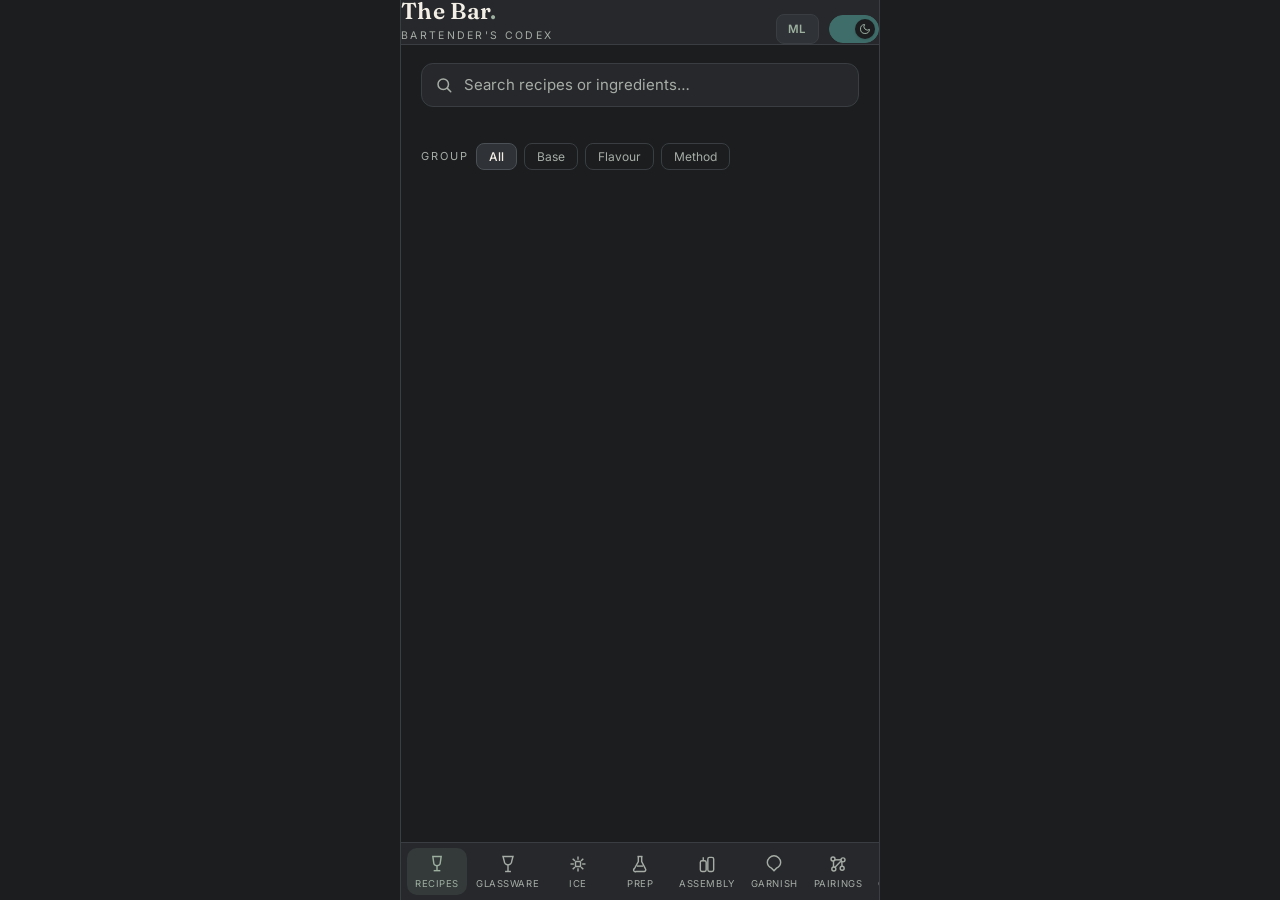
==== app.html @ 86bd9ca7 "landing: Zenith-X hub page + rename tool to app.html - Rename index.html -> app.html (tool now at /a" ====
<!DOCTYPE html>
<html lang="en" data-theme="dark">
<head>
<meta charset="UTF-8" />
<meta name="viewport" content="width=device-width, initial-scale=1.0, maximum-scale=1.0, viewport-fit=cover" />
<meta id="theme-color-meta" name="theme-color" content="#1B1D1F" />
<meta name="apple-mobile-web-app-capable" content="yes" />
<meta name="apple-mobile-web-app-status-bar-style" content="black-translucent" />
<meta name="apple-mobile-web-app-title" content="The Bar" />
<title>The Bar — Cocktail recipes &amp; service</title>
<link rel="preconnect" href="https://fonts.googleapis.com" />
<link rel="preconnect" href="https://fonts.gstatic.com" crossorigin />
<link href="https://fonts.googleapis.com/css2?family=Fraunces:opsz,wght@9..144,400;9..144,500;9..144,600&family=Inter:wght@400;500;600&display=swap" rel="stylesheet" />
<!-- Design tokens (colours, fonts, motion) — edit tokens.css to re-theme -->
<link rel="stylesheet" href="tokens.css" />
<style>
/* ── Reset ─────────────────────────────────────────────── */
*,*::before,*::after{box-sizing:border-box;margin:0;padding:0;-webkit-tap-highlight-color:transparent}
html,body{height:100%}
body{background:var(--bg);color:var(--text);font-family:var(--sans);font-size:16px;line-height:1.5;
  -webkit-font-smoothing:antialiased;display:flex;justify-content:center;transition:background .25s,color .25s}

/* ── App shell ─────────────────────────────────────────── */
.app{width:100%;max-width:480px;min-height:100dvh;background:var(--bg);display:flex;
  flex-direction:column;position:relative;overflow:hidden;
  border-left:1px solid var(--border);border-right:1px solid var(--border)}

/* ── Topbar ────────────────────────────────────────────── */
.topbar{flex:0 0 auto;padding:calc(env(safe-area-inset-top)+18px) 20px 13px;
  border-bottom:1px solid var(--border);background:var(--surface);
  display:flex;align-items:flex-end;justify-content:space-between}
.brand{font-family:var(--serif);font-weight:600;font-size:23px;letter-spacing:.3px;line-height:1}
.brand .dot{color:var(--accent)}
.brand-sub{font-size:10.5px;letter-spacing:.22em;text-transform:uppercase;color:var(--muted);margin-top:5px}
.topbar-right{display:flex;gap:10px;align-items:center}

/* Unit toggle pill */
.unit-toggle{font-family:var(--sans);font-size:11.5px;font-weight:600;letter-spacing:.06em;
  padding:0 11px;height:30px;border-radius:8px;border:1px solid var(--border);
  background:var(--surface-alt);color:var(--accent);cursor:pointer;transition:.2s var(--ease)}
.unit-toggle:active{transform:scale(.93)}

/* Moon/Sun theme flick toggle */
.theme-flick{width:50px;height:28px;border-radius:14px;border:1px solid var(--border);
  background:var(--surface-alt);cursor:pointer;position:relative;
  transition:background .28s var(--ease),border-color .28s;padding:0}
[data-theme="dark"] .theme-flick{background:var(--accent-m);border-color:var(--accent-m)}
.theme-flick .knob{position:absolute;top:3px;left:3px;width:20px;height:20px;border-radius:50%;
  background:var(--bg);display:flex;align-items:center;justify-content:center;
  transition:transform .28s var(--ease),background .28s;box-shadow:0 1px 3px rgba(0,0,0,.15)}
[data-theme="dark"] .theme-flick .knob{transform:translateX(22px)}
.theme-flick .knob svg{width:12px;height:12px;stroke:var(--accent);fill:none;stroke-width:2;flex:0 0 auto}

/* ── Main / views ──────────────────────────────────────── */
.main{flex:1;position:relative;overflow:hidden}
.view{position:absolute;inset:0;overflow-y:auto;-webkit-overflow-scrolling:touch;
  padding:18px 20px calc(76px + env(safe-area-inset-bottom));
  opacity:0;transform:translateY(8px);
  transition:opacity .3s var(--ease),transform .3s var(--ease);pointer-events:none}
.view.active{opacity:1;transform:none;pointer-events:auto}
#detail{transform:translateX(30px)}#detail.active{transform:none}

/* ── Search & chips ────────────────────────────────────── */
.search{position:relative;margin-bottom:12px}
.search input{width:100%;height:44px;border-radius:12px;border:1px solid var(--border);
  background:var(--surface);color:var(--text);font-family:var(--sans);font-size:15px;
  padding:0 16px 0 42px;outline:none;transition:.2s}
.search input::placeholder{color:var(--muted)}
.search input:focus{border-color:var(--accent)}
.search svg{position:absolute;left:14px;top:50%;transform:translateY(-50%);
  width:18px;height:18px;stroke:var(--muted);fill:none}
.chips{display:flex;gap:8px;overflow-x:auto;padding:0 0 4px;
  margin:0 -20px;padding-left:20px;padding-right:20px;scrollbar-width:none}
.chips::-webkit-scrollbar{display:none}
.chip{flex:0 0 auto;border:1px solid var(--border);background:transparent;color:var(--muted);
  font-family:var(--sans);font-size:13px;padding:6px 13px;border-radius:999px;
  cursor:pointer;transition:.2s var(--ease);white-space:nowrap}
.chip.on{background:var(--accent);border-color:var(--accent);color:var(--bg);font-weight:500}
.chip:active{transform:scale(.95)}

/* Flavour chips (secondary row) */
.fchips{display:flex;gap:7px;overflow-x:auto;padding:8px 0 12px;
  margin:0 -20px;padding-left:20px;padding-right:20px;scrollbar-width:none}
.fchips::-webkit-scrollbar{display:none}
.fchip{flex:0 0 auto;border:1px solid var(--border);background:transparent;color:var(--muted);
  font-family:var(--sans);font-size:12px;padding:5px 11px;border-radius:999px;
  cursor:pointer;transition:.2s var(--ease);white-space:nowrap;letter-spacing:.01em}
.fchip.on{background:var(--accent-soft);border-color:var(--accent-m);color:var(--accent);font-weight:500}

/* Group-by selector */
.view-opts{display:flex;align-items:center;gap:7px;margin-bottom:14px;flex-wrap:wrap}
.view-opts .lbl{font-size:11px;letter-spacing:.18em;text-transform:uppercase;color:var(--muted);flex:0 0 auto}
.grp-btn{border:1px solid var(--border);background:transparent;color:var(--muted);
  font-family:var(--sans);font-size:12px;padding:5px 12px;border-radius:8px;
  cursor:pointer;transition:.2s var(--ease);white-space:nowrap}
.grp-btn.on{background:var(--surface-alt);border-color:var(--border-s);color:var(--text);font-weight:500}

/* Group header */
.grp-head{font-size:10.5px;letter-spacing:.22em;text-transform:uppercase;color:var(--accent);
  margin:20px 0 10px;padding-top:4px}
.grp-head:first-child{margin-top:0}

/* ── Recipe cards ───────────────────────────────────────── */
.count{font-size:12px;color:var(--muted);margin:0 2px 12px}
.card{position:relative;display:block;width:100%;text-align:left;cursor:pointer;
  background:var(--surface);border:1px solid var(--border);border-radius:16px;
  padding:16px 18px 15px;margin-bottom:10px;color:var(--text);
  transition:.22s var(--ease);overflow:hidden}
.card:active{transform:scale(.986);background:var(--surface-alt)}
.card .ab{position:absolute;left:0;top:12px;bottom:12px;width:3px;
  border-radius:0 3px 3px 0;background:var(--accent)}
.card h3{font-family:var(--serif);font-weight:500;font-size:20px;line-height:1.15;padding-left:8px}
.card .meta{display:flex;align-items:center;gap:8px;margin-top:6px;padding-left:8px;color:var(--muted);font-size:12.5px}
.card .meta b{color:var(--accent);font-weight:500}
.card .ftags{display:flex;flex-wrap:wrap;gap:5px;margin-top:8px;padding-left:8px}
.card .ftag{font-size:11px;padding:2px 8px;border-radius:5px;
  background:var(--accent-soft);color:var(--accent);letter-spacing:.02em}
.sep{width:3px;height:3px;border-radius:50%;background:var(--border-s);flex:0 0 auto}
.empty{text-align:center;color:var(--muted);padding:60px 20px;font-size:14px}

/* ── Detail view ───────────────────────────────────────── */
.back{display:inline-flex;align-items:center;gap:7px;background:none;border:none;
  color:var(--muted);font-family:var(--sans);font-size:14px;cursor:pointer;padding:4px 0;margin-bottom:14px}
.back svg{width:16px;height:16px;stroke:var(--accent);fill:none;stroke-width:2}
.d-head{display:flex;gap:14px;align-items:flex-start;justify-content:space-between}
.d-title{font-family:var(--serif);font-weight:600;font-size:30px;line-height:1.05}
.d-actions{display:flex;gap:6px;align-items:flex-start;padding-top:4px}
.fav-btn{background:none;border:none;cursor:pointer;color:var(--muted);
  padding:3px;transition:.2s;border-radius:6px}
.fav-btn.on{color:var(--warning)}
.fav-btn svg{width:22px;height:22px;fill:none;stroke:currentColor;stroke-width:1.8;display:block}
.fav-btn.on svg{fill:currentColor}
.d-glassart{flex:0 0 auto;color:var(--accent)}
.d-glassart svg{width:48px;height:70px;display:block}
.d-profile{color:var(--muted);font-size:14px;line-height:1.55;margin-top:12px;
  font-style:italic;font-family:var(--serif)}
.tags{display:flex;flex-wrap:wrap;gap:7px;margin-top:14px}
.tag{font-size:11.5px;color:var(--text);background:var(--surface-alt);
  border:1px solid var(--border);padding:5px 11px;border-radius:8px}
.tag b{color:var(--accent);font-weight:500}
.d-flavours{display:flex;flex-wrap:wrap;gap:6px;margin-top:10px}
.d-ftag{font-size:11.5px;padding:4px 10px;border-radius:6px;
  background:var(--accent-soft);color:var(--accent);border:1px solid var(--accent-m);
  letter-spacing:.02em}
.section-label{font-size:10.5px;letter-spacing:.26em;text-transform:uppercase;
  color:var(--muted);margin:24px 0 12px}
.unit-inline{float:right;margin-top:-2px;font-size:11px;font-weight:600;letter-spacing:.05em;
  color:var(--accent);background:var(--accent-soft);border:1px solid var(--accent-m);
  border-radius:6px;padding:2px 9px;cursor:pointer;transition:.2s;font-family:var(--sans)}
.unit-inline:active{transform:scale(.93)}
.ing{display:flex;align-items:baseline;gap:12px;padding:9px 0;
  border-bottom:1px solid var(--border)}
.ing:last-child{border-bottom:none}
.ing .q{flex:0 0 80px;color:var(--accent);font-variant-numeric:tabular-nums;
  font-size:13.5px;font-weight:600}
.ing .n{color:var(--text);font-size:15px}
.step{display:flex;gap:12px;padding:6px 0}
.step .num{flex:0 0 22px;height:22px;border-radius:50%;border:1px solid var(--border-s);
  color:var(--accent);font-size:11px;display:flex;align-items:center;justify-content:center;margin-top:2px}
.step p{font-size:14.5px;line-height:1.55;color:var(--text)}
.note{background:var(--surface-alt);border:1px solid var(--border);
  border-left:3px solid var(--accent);border-radius:0 12px 12px 0;
  padding:13px 15px;font-size:14px;line-height:1.6;color:var(--muted)}
.note b{color:var(--text);font-weight:500}

/* ── FlavorGraph pairing UI ────────────────────────────── */
.fg-block{margin-top:8px}
.fg-row{margin:14px 0}
.fg-label{display:block;font-size:10.5px;letter-spacing:.22em;text-transform:uppercase;
  color:var(--muted);margin-bottom:8px}
.fg-chips{display:flex;flex-wrap:wrap;gap:6px}
.fg-chip{font-size:12.5px;padding:5px 11px;border-radius:7px;cursor:pointer;
  background:var(--surface-alt);color:var(--text);border:1px solid var(--border);
  transition:.15s var(--ease);display:inline-flex;align-items:center;gap:6px}
.fg-chip:hover{border-color:var(--accent-m);color:var(--accent)}
.fg-chip:active{transform:scale(.95)}
.fg-chip small{font-size:9.5px;letter-spacing:.08em;text-transform:uppercase;color:var(--muted)}
.fg-hint{color:var(--muted);font-size:13px;padding:6px 0}
.fg-twist-btn{margin-top:14px;font-family:var(--sans);font-size:13px;font-weight:600;
  letter-spacing:.03em;color:var(--accent);background:var(--accent-soft);
  border:1px solid var(--accent-m);border-radius:9px;padding:9px 16px;cursor:pointer;
  transition:.18s var(--ease)}
.fg-twist-btn:hover{background:var(--accent);color:var(--bg)}
.fg-twist-btn:active{transform:scale(.96)}
.fg-twist-btn:disabled{opacity:.6;cursor:default}
.fg-credit{margin-top:16px;font-size:10.5px;color:var(--muted);opacity:.8}
.fg-explore-head{font-size:10.5px;letter-spacing:.22em;text-transform:uppercase;
  color:var(--muted);margin:6px 0 12px}
.fg-explore-grid .fg-chip{font-size:13.5px;padding:7px 13px}

/* ── Library tabs shared ───────────────────────────────── */
.lib-head{font-family:var(--serif);font-size:22px;font-weight:500;margin-bottom:4px}
.lib-sub{color:var(--muted);font-size:13.5px;line-height:1.5;margin-bottom:18px}
.lib-card{background:var(--surface);border:1px solid var(--border);border-radius:16px;
  padding:15px;margin-bottom:10px;display:flex;gap:13px;align-items:flex-start}
.lib-art{flex:0 0 50px;height:74px;color:var(--accent);display:flex;align-items:center;justify-content:center}
.lib-art svg{width:46px;height:70px}
.lib-card h3{font-family:var(--serif);font-weight:500;font-size:17.5px;line-height:1.1}
.lib-card .aka{color:var(--muted);font-size:11.5px;margin-top:3px}
.lib-card p{color:var(--muted);font-size:13.5px;line-height:1.5;margin-top:8px}
.lib-card .mr{margin-top:8px;font-size:12.5px;color:var(--text)}
.lib-card .mr b{color:var(--accent);font-weight:500}
.lib-card .cap{margin-top:5px;font-size:12px;color:var(--muted)}

/* ── Ice tab (redesigned) ──────────────────────────────── */
.ice-selector{display:flex;gap:7px;overflow-x:auto;padding:0 0 16px;
  margin:0 -20px;padding-left:20px;padding-right:20px;scrollbar-width:none}
.ice-selector::-webkit-scrollbar{display:none}
.ice-pill{flex:0 0 auto;border:1px solid var(--border);background:transparent;color:var(--muted);
  font-family:var(--sans);font-size:12.5px;padding:7px 14px;border-radius:999px;
  cursor:pointer;transition:.2s var(--ease);white-space:nowrap}
.ice-pill.on{background:var(--accent);border-color:var(--accent);color:var(--bg);font-weight:500}
.ice-detail-card{background:var(--surface);border:1px solid var(--border);border-radius:20px;overflow:hidden}
.ice-big-art{background:var(--surface-alt);padding:32px 20px 24px;
  display:flex;align-items:center;justify-content:center;min-height:180px;
  border-bottom:1px solid var(--border)}
.ice-big-art svg{width:100%;max-width:260px;height:auto}
.ice-detail-body{padding:22px 20px}
.ice-name{font-family:var(--serif);font-weight:500;font-size:22px;line-height:1.1;margin-bottom:4px}
.ice-dil-badge{display:inline-flex;align-items:center;gap:6px;margin-bottom:14px}
.ice-dil-label{font-size:10px;letter-spacing:.2em;text-transform:uppercase;color:var(--muted)}
.ice-dil-val{font-size:12.5px;font-weight:600;color:var(--accent);
  background:var(--accent-soft);border:1px solid var(--accent-m);
  padding:2px 10px;border-radius:6px}
.ice-desc{color:var(--muted);font-size:14px;line-height:1.6;margin-bottom:20px;font-family:var(--serif);font-style:italic}
.ice-section{margin-bottom:18px}
.ice-section-label{font-size:10px;letter-spacing:.24em;text-transform:uppercase;
  color:var(--muted);margin-bottom:9px}
.ice-list{list-style:none;display:flex;flex-direction:column;gap:5px}
.ice-list li{font-size:14px;color:var(--text);line-height:1.5;
  display:flex;align-items:flex-start;gap:8px}
.ice-list li::before{content:"";flex:0 0 5px;height:5px;border-radius:50%;
  background:var(--accent-m);margin-top:7px}
.ice-list.avoid li::before{background:var(--danger)}
.ice-chips-row{display:flex;flex-wrap:wrap;gap:7px}
.ice-chip-item{font-size:12.5px;padding:5px 12px;border-radius:8px;
  background:var(--surface-alt);border:1px solid var(--border);color:var(--text)}
.ice-notes{display:flex;flex-direction:column;gap:9px;margin-top:4px}
.ice-note-item{font-size:13px;line-height:1.55;color:var(--muted);
  background:var(--surface-alt);border-radius:10px;padding:10px 13px;
  border-left:3px solid var(--accent)}
.ice-note-item b{color:var(--text);font-weight:500}

/* ── Techniques (Prep / Assembly) ──────────────────────── */
.tcat{font-size:10.5px;letter-spacing:.26em;text-transform:uppercase;color:var(--accent);margin:22px 0 12px}
.tcat:first-child{margin-top:2px}
.tcard{background:var(--surface);border:1px solid var(--border);border-radius:16px;padding:16px 18px;margin-bottom:10px}
.tcard h3{font-family:var(--serif);font-weight:500;font-size:17.5px;line-height:1.15}
.tcard .sum{color:var(--muted);font-size:13.5px;line-height:1.5;margin-top:6px}
.tcard details{margin-top:10px}
.tcard summary{cursor:pointer;font-size:12.5px;color:var(--accent);letter-spacing:.04em;list-style:none;padding:4px 0;user-select:none}
.tcard summary::-webkit-details-marker{display:none}
.tcard summary::after{content:' 93'}
.tcard details[open] summary::after{content:' 91'}
.tcard .how{margin-top:8px}
.tcard .how .step{padding:4px 0}
.tcard .tip{margin-top:10px;font-size:13px;line-height:1.55;color:var(--text);background:var(--surface-alt);border-radius:10px;padding:10px 13px}
.tcard .tip b{color:var(--accent);font-weight:500}
.variant-tag{display:inline-block;font-size:11px;padding:2px 9px;border-radius:6px;background:var(--accent-soft);color:var(--accent);margin:4px 3px 0 0}

/* ── Garnish grid ──────────────────────────────────────── */
.garn-grid{display:grid;grid-template-columns:1fr 1fr;gap:9px}
.garn-card{background:var(--surface);border:1px solid var(--border);border-radius:13px;padding:13px}
.garn-card h4{font-family:var(--serif);font-size:14.5px;font-weight:500;margin-bottom:4px}
.garn-card .place{font-size:11.5px;color:var(--accent)}
.garn-card .tip{font-size:12px;color:var(--muted);margin-top:5px;line-height:1.4}

/* ── Conversions ───────────────────────────────────────── */
.conv-tabs{display:flex;gap:6px;margin-bottom:20px;flex-wrap:wrap}
.conv-tab{border:1px solid var(--border);background:transparent;color:var(--muted);
  font-family:var(--sans);font-size:12.5px;padding:7px 13px;border-radius:8px;cursor:pointer;transition:.2s}
.conv-tab.on{background:var(--accent);border-color:var(--accent);color:var(--bg);font-weight:600}
.conv-panel{display:none}.conv-panel.on{display:block}
.conv-row{display:flex;gap:8px;align-items:center;margin-bottom:12px}
.conv-row input[type=number]{flex:1;height:44px;border-radius:10px;border:1px solid var(--border);
  background:var(--surface);color:var(--text);font-size:16px;padding:0 14px;
  outline:none;font-family:var(--sans);transition:.2s;min-width:0}
.conv-row input:focus{border-color:var(--accent)}
.conv-row select{height:44px;border-radius:10px;border:1px solid var(--border);
  background:var(--surface);color:var(--text);font-size:13.5px;padding:0 10px;outline:none;cursor:pointer;font-family:var(--sans)}
.conv-result{background:var(--surface-alt);border-radius:12px;padding:18px;text-align:center;margin-top:4px}
.conv-result .val{font-family:var(--serif);font-size:30px;font-weight:500;color:var(--accent)}
.conv-result .lbl{font-size:13px;color:var(--muted);margin-top:3px}
.conv-setting{display:flex;align-items:center;justify-content:space-between;
  background:var(--surface);border:1px solid var(--border);border-radius:12px;padding:13px 16px;margin-top:16px}
.conv-setting .cs-text span{font-size:14px;color:var(--text)}
.conv-setting .cs-text small{font-size:12px;color:var(--muted);display:block;margin-top:2px}
.toggle-pill{position:relative;width:42px;height:24px;background:var(--border-s);
  border-radius:12px;cursor:pointer;transition:background .2s;border:none;flex:0 0 auto}
.toggle-pill.on{background:var(--accent)}
.toggle-pill::after{content:'';position:absolute;left:3px;top:3px;width:18px;height:18px;
  border-radius:50%;background:#fff;transition:transform .2s}
.toggle-pill.on::after{transform:translateX(18px)}

/* ── Favourites & Settings ─────────────────────────────── */
.fav-empty{text-align:center;padding:60px 20px;color:var(--muted);font-size:14px}
.settings-sec{margin-bottom:26px}
.settings-sec h3{font-family:var(--serif);font-size:18px;font-weight:500;margin-bottom:12px}
.setting-row{display:flex;align-items:center;justify-content:space-between;
  padding:13px 0;border-bottom:1px solid var(--border)}
.setting-row:last-child{border-bottom:none}
.setting-row .sr-text span{font-size:14.5px}
.setting-row .sr-text small{font-size:12px;color:var(--muted);display:block;margin-top:2px}
.datasrc{margin-top:10px;font-size:12px;color:var(--muted);display:flex;align-items:center;gap:7px}
.datasrc .pill{width:7px;height:7px;border-radius:50%;background:var(--success);flex:0 0 auto}

/* ── Add view ──────────────────────────────────────────── */
.add-grid{display:grid;grid-template-columns:1fr 1fr;gap:10px}
.add-btn{background:var(--surface);border:1px solid var(--border);border-radius:14px;
  padding:18px 14px;cursor:pointer;text-align:center;transition:.2s var(--ease);color:var(--text)}
.add-btn:active{transform:scale(.95);background:var(--surface-alt)}
.add-btn svg{width:24px;height:24px;stroke:var(--accent);fill:none;stroke-width:1.6;display:block;margin:0 auto 8px}
.add-btn span{font-size:13px}

/* ── Bottom nav ────────────────────────────────────────── */
.nav{position:absolute;left:0;right:0;bottom:0;display:flex;overflow-x:auto;
  scrollbar-width:none;background:var(--surface);border-top:1px solid var(--border);
  padding:5px 6px calc(5px + env(safe-area-inset-bottom));gap:2px;
  -webkit-overflow-scrolling:touch}
.nav::-webkit-scrollbar{display:none}
.nav button{flex:0 0 auto;min-width:60px;background:none;border:none;color:var(--muted);
  font-family:var(--sans);font-size:9.5px;letter-spacing:.06em;text-transform:uppercase;
  cursor:pointer;display:flex;flex-direction:column;align-items:center;gap:4px;
  padding:6px 7px;border-radius:10px;transition:.2s var(--ease);white-space:nowrap}
.nav button svg{width:20px;height:20px;stroke:currentColor;fill:none;stroke-width:1.7}
.nav button.on{color:var(--accent);background:var(--accent-soft)}
.nav button:active{transform:scale(.88)}
</style>
</head>
<body>
<div class="app">
  <header class="topbar">
    <div>
      <div class="brand">The Bar<span class="dot">.</span></div>
      <div class="brand-sub">Bartender's codex</div>
    </div>
    <div class="topbar-right">
      <button class="unit-toggle" id="unit-toggle-btn">ML</button>
      <button class="theme-flick" id="theme-btn" aria-label="Toggle theme">
        <span class="knob" id="theme-knob">
          <svg id="theme-icon" viewBox="0 0 24 24">
            <path d="M21 12.79A9 9 0 1111.21 3 7 7 0 0021 12.79z"/>
          </svg>
        </span>
      </button>
    </div>
  </header>

  <div class="main">

    <!-- RECIPES
         DEV NOTE — recipe overview segmentation options:
         Currently: filter by base spirit (horizontal chip bar) + flavour tags.
         Future considerations for additional grouping axes:
           - By colour: amber / white / red / pink / green — useful for visual menu design
           - By occasion: aperitivo / digestivo / session / celebration
           - By ABV tier: low (under 10%) / mid / high / spirit-forward
           - By occasion / service context: brunch / nightcap / long drink / shot
           - By ingredient availability ("what can I make?")
         The group-by selector below (All / Base / Flavour / Method) is the v1
         approach. Colour and occasion grouping should be added as additional
         flavour tags in the recipe data, not as separate data fields, so they
         work with the same filter/group rendering logic.
    -->
    <section class="view active" id="recipes">
      <div class="search">
        <svg viewBox="0 0 24 24" fill="none" stroke-width="2" stroke-linecap="round"><circle cx="11" cy="11" r="7"/><line x1="21" y1="21" x2="16.5" y2="16.5"/></svg>
        <input id="q" type="search" placeholder="Search recipes or ingredients…" autocomplete="off" />
      </div>
      <!-- Spirit filter chips -->
      <div class="chips" id="chips"></div>
      <!-- Flavour filter chips -->
      <div class="fchips" id="fchips"></div>
      <!-- Group-by selector -->
      <div class="view-opts">
        <span class="lbl">Group</span>
        <button class="grp-btn on" data-grp="none">All</button>
        <button class="grp-btn" data-grp="base">Base</button>
        <button class="grp-btn" data-grp="flavour">Flavour</button>
        <button class="grp-btn" data-grp="method">Method</button>
      </div>
      <div class="count" id="count"></div>
      <div id="list"></div>
    </section>

    <!-- DETAIL -->
    <section class="view" id="detail"></section>

    <!-- GLASSWARE -->
    <section class="view" id="glassware">
      <div class="lib-head">Glassware</div>
      <div class="lib-sub">The right glass shapes aroma, temperature and dilution.</div>
      <div id="glasslist"></div>
    </section>

    <!-- ICE — swipeable selector + large-format detail card -->
    <section class="view" id="ice">
      <div class="lib-head">Ice</div>
      <div class="lib-sub">Select a type to see its dilution profile, compatible glassware and service notes.</div>
      <div class="ice-selector" id="ice-selector"></div>
      <div id="ice-detail"></div>
    </section>

    <!-- PREP -->
    <section class="view" id="prep">
      <div class="lib-head">Prep</div>
      <div class="lib-sub">Clarifications, infusions and mise en place — what happens before service.</div>
      <div id="preplist"></div>
    </section>

    <!-- ASSEMBLY -->
    <section class="view" id="assembly">
      <div class="lib-head">Assembly</div>
      <div class="lib-sub">Every build method and when to use it.</div>
      <div id="assemblylist"></div>
    </section>

    <!-- GARNISH -->
    <section class="view" id="garnish">
      <div class="lib-head">Garnish</div>
      <div class="lib-sub">Finishing touches — aroma, placement and visual.</div>
      <div id="garnishlist"></div>
    </section>

    <!-- PAIRINGS — FlavorGraph explorer -->
    <section class="view" id="pairings">
      <div class="lib-head">Pairings</div>
      <div class="lib-sub">FlavorGraph pairing explorer — search any ingredient to see what it goes with.</div>
      <div class="search">
        <svg viewBox="0 0 24 24" fill="none" stroke-width="2" stroke-linecap="round"><circle cx="11" cy="11" r="7"/><line x1="21" y1="21" x2="16.5" y2="16.5"/></svg>
        <input id="fg-q" type="search" placeholder="Try lime, mint, mezcal, espresso…" autocomplete="off" />
      </div>
      <div id="fg-explore"></div>
    </section>

    <!-- CONVERSIONS -->
    <section class="view" id="conversions">
      <div class="lib-head">Conversions</div>
      <div class="lib-sub">Bar measures, volume, weight and temperature.</div>
      <div class="conv-tabs">
        <button class="conv-tab on" data-cp="cp-bar">Bar</button>
        <button class="conv-tab" data-cp="cp-vol">Volume</button>
        <button class="conv-tab" data-cp="cp-wt">Weight</button>
        <button class="conv-tab" data-cp="cp-temp">Temp</button>
      </div>
      <div class="conv-panel on" id="cp-bar">
        <div class="conv-row">
          <input type="number" id="bar-val" value="30" min="0" step="any" />
          <select id="bar-from"></select>
        </div>
        <div style="text-align:center;color:var(--muted);font-size:13px;margin:4px 0">converts to</div>
        <div class="conv-row"><select id="bar-to"></select></div>
        <div class="conv-result"><div class="val" id="bar-out">—</div><div class="lbl" id="bar-lbl"></div></div>
        <div class="conv-setting">
          <div class="cs-text"><span>Precise oz = 29.5735 ml</span><small>Default: 30 ml (bar jigger)</small></div>
          <button class="toggle-pill" id="precise-oz-btn"></button>
        </div>
      </div>
      <div class="conv-panel" id="cp-vol">
        <div class="conv-row"><input type="number" id="vol-val" value="100" min="0" step="any" /><select id="vol-from"></select></div>
        <div style="text-align:center;color:var(--muted);font-size:13px;margin:4px 0">converts to</div>
        <div class="conv-row"><select id="vol-to"></select></div>
        <div class="conv-result"><div class="val" id="vol-out">—</div><div class="lbl" id="vol-lbl"></div></div>
      </div>
      <div class="conv-panel" id="cp-wt">
        <div class="conv-row"><input type="number" id="wt-val" value="100" min="0" step="any" /><select id="wt-from"></select></div>
        <div style="text-align:center;color:var(--muted);font-size:13px;margin:4px 0">converts to</div>
        <div class="conv-row"><select id="wt-to"></select></div>
        <div class="conv-result"><div class="val" id="wt-out">—</div><div class="lbl" id="wt-lbl"></div></div>
      </div>
      <div class="conv-panel" id="cp-temp">
        <div class="conv-row"><input type="number" id="temp-val" value="4" step="any" /><select id="temp-from"><option value="c">°C</option><option value="f">°F</option></select></div>
        <div style="text-align:center;color:var(--muted);font-size:13px;margin:4px 0">converts to</div>
        <div class="conv-row"><select id="temp-to"><option value="f">°F</option><option value="c">°C</option></select></div>
        <div class="conv-result"><div class="val" id="temp-out">—</div><div class="lbl" id="temp-lbl"></div></div>
      </div>
    </section>

    <!-- FAVOURITES -->
    <section class="view" id="favourites">
      <div class="lib-head">Favourites</div>
      <div class="lib-sub">Recipes you've starred.</div>
      <div id="favlist"></div>
    </section>

    <!-- ADD -->
    <section class="view" id="add">
      <div class="lib-head">Add</div>
      <div class="lib-sub">Save your own recipes to the collection. (Coming soon — updates via Supabase for now.)</div>
      <div class="add-grid">
        <button class="add-btn"><svg viewBox="0 0 24 24"><path d="M7 3h10l-1 7a4 4 0 01-8 0L7 3z"/><line x1="12" y1="14" x2="12" y2="20"/><line x1="8" y1="20" x2="16" y2="20"/></svg><span>Recipe</span></button>
        <button class="add-btn"><svg viewBox="0 0 24 24"><path d="M6 3h12l-1.5 5.5a4.5 4.5 0 01-9 0L6 3z"/><line x1="12" y1="13" x2="12" y2="21"/><line x1="8.5" y1="21" x2="15.5" y2="21"/></svg><span>Glassware</span></button>
        <button class="add-btn"><svg viewBox="0 0 24 24"><path d="M9 3h6"/><path d="M10 3v6l-4.6 8.4A2 2 0 007.2 21h9.6a2 2 0 001.8-3.1L14 9V3"/><line x1="8.4" y1="14.5" x2="15.6" y2="14.5"/></svg><span>Technique</span></button>
        <button class="add-btn"><svg viewBox="0 0 24 24"><circle cx="12" cy="12" r="9"/><line x1="12" y1="8" x2="12" y2="16"/><line x1="8" y1="12" x2="16" y2="12"/></svg><span>More soon</span></button>
      </div>
    </section>

    <!-- SETTINGS -->
    <section class="view" id="settings">
      <div class="lib-head">Settings</div>
      <div class="settings-sec">
        <h3>Display</h3>
        <div class="setting-row">
          <div class="sr-text"><span>Dark mode</span><small>Easier on the eyes in dim bars</small></div>
          <button class="toggle-pill" id="dark-toggle"></button>
        </div>
        <div class="setting-row">
          <div class="sr-text"><span>Show oz instead of ml</span><small>1 oz = 30 ml by default</small></div>
          <button class="toggle-pill" id="unit-toggle-settings"></button>
        </div>
        <div class="setting-row">
          <div class="sr-text"><span>Precise oz (29.5735 ml)</span><small>Off = bar-standard 30 ml</small></div>
          <button class="toggle-pill" id="precise-oz-settings"></button>
        </div>
      </div>
      <div class="settings-sec">
        <h3>Data</h3>
        <div class="datasrc" id="datasrc"><span class="pill"></span><span>Loading…</span></div>
      </div>
    </section>

  </div><!-- /main -->

  <nav class="nav" id="nav">
    <button data-go="recipes" class="on">
      <svg viewBox="0 0 24 24"><path d="M7 3h10l-1 7a4 4 0 01-8 0L7 3z"/><line x1="12" y1="14" x2="12" y2="20"/><line x1="8" y1="20" x2="16" y2="20"/></svg>Recipes
    </button>
    <button data-go="glassware">
      <svg viewBox="0 0 24 24"><path d="M6 3h12l-1.5 5.5a4.5 4.5 0 01-9 0L6 3z"/><line x1="12" y1="13" x2="12" y2="21"/><line x1="8.5" y1="21" x2="15.5" y2="21"/></svg>Glassware
    </button>
    <button data-go="ice">
      <svg viewBox="0 0 24 24"><rect x="9" y="9" width="6" height="6" rx="1"/><line x1="12" y1="3" x2="12" y2="7"/><line x1="12" y1="17" x2="12" y2="21"/><line x1="3" y1="12" x2="7" y2="12"/><line x1="17" y1="12" x2="21" y2="12"/><line x1="5.6" y1="5.6" x2="8.5" y2="8.5"/><line x1="15.5" y1="15.5" x2="18.4" y2="18.4"/><line x1="18.4" y1="5.6" x2="15.5" y2="8.5"/><line x1="8.5" y1="15.5" x2="5.6" y2="18.4"/></svg>Ice
    </button>
    <button data-go="prep">
      <svg viewBox="0 0 24 24"><path d="M9 3h6"/><path d="M10 3v6l-4.6 8.4A2 2 0 007.2 21h9.6a2 2 0 001.8-3.1L14 9V3"/><line x1="8.4" y1="14.5" x2="15.6" y2="14.5"/></svg>Prep
    </button>
    <button data-go="assembly">
      <svg viewBox="0 0 24 24"><rect x="4" y="8" width="7" height="13" rx="2"/><rect x="13" y="4" width="7" height="17" rx="2"/><line x1="7.5" y1="8" x2="7.5" y2="4"/></svg>Assembly
    </button>
    <button data-go="garnish">
      <svg viewBox="0 0 24 24"><path d="M12 2C8 2 4 6 4 10c0 3 2 5.5 5 7l3 3 3-3c3-1.5 5-4 5-7 0-4-4-8-8-8z"/></svg>Garnish
    </button>
    <button data-go="pairings">
      <svg viewBox="0 0 24 24"><circle cx="6" cy="6" r="2.4"/><circle cx="18" cy="7" r="2.4"/><circle cx="7" cy="18" r="2.4"/><circle cx="17" cy="17" r="2.4"/><line x1="8" y1="7" x2="16" y2="7"/><line x1="6.6" y1="8.2" x2="6.6" y2="15.6"/><line x1="7.8" y1="16.6" x2="15.4" y2="8.6"/><line x1="16.6" y1="9" x2="16.8" y2="14.8"/></svg>Pairings
    </button>
    <button data-go="conversions">
      <svg viewBox="0 0 24 24"><path d="M7 16V4m0 0L3 8m4-4l4 4"/><path d="M17 8v12m0 0l4-4m-4 4l-4-4"/></svg>Convert
    </button>
    <button data-go="favourites">
      <svg viewBox="0 0 24 24"><polygon points="12 2 15.09 8.26 22 9.27 17 14.14 18.18 21.02 12 17.77 5.82 21.02 7 14.14 2 9.27 8.91 8.26 12 2"/></svg>Favs
    </button>
    <button data-go="add">
      <svg viewBox="0 0 24 24"><circle cx="12" cy="12" r="9"/><line x1="12" y1="8" x2="12" y2="16"/><line x1="8" y1="12" x2="16" y2="12"/></svg>Add
    </button>
    <button data-go="settings">
      <svg viewBox="0 0 24 24"><circle cx="12" cy="12" r="3"/><path d="M19.4 15a1.65 1.65 0 00.33 1.82l.06.06a2 2 0 010 2.83 2 2 0 01-2.83 0l-.06-.06a1.65 1.65 0 00-1.82-.33 1.65 1.65 0 00-1 1.51V21a2 2 0 01-4 0v-.09A1.65 1.65 0 009 19.4a1.65 1.65 0 00-1.82.33l-.06.06a2 2 0 01-2.83-2.83l.06-.06A1.65 1.65 0 004.68 15a1.65 1.65 0 00-1.51-1H3a2 2 0 010-4h.09A1.65 1.65 0 004.6 9a1.65 1.65 0 00-.33-1.82l-.06-.06a2 2 0 012.83-2.83l.06.06A1.65 1.65 0 009 4.68a1.65 1.65 0 001-1.51V3a2 2 0 014 0v.09a1.65 1.65 0 001 1.51 1.65 1.65 0 001.82-.33l.06-.06a2 2 0 012.83 2.83l-.06.06A1.65 1.65 0 0019.4 9a1.65 1.65 0 001.51 1H21a2 2 0 010 4h-.09a1.65 1.65 0 00-1.51 1z"/></svg>Settings
    </button>
  </nav>
</div>

<script>

/* ============================================================
   SUPABASE-READY DATA LAYER
   ============================================================ */
const SUPABASE_URL = "https://zmflwqfebartfnjrsvpv.supabase.co";
const SUPABASE_ANON_KEY = "sb_publishable_paTGMPndKkktfbuqxpdLCA_pkPmHkYB";

/* ============================================================
   FLAVORGRAPH — live pairing service client
   Talks to the Postgres RPCs created by flavorgraph/flavorgraph-schema.sql
   (flavor_pair / flavor_tags), exposed over Supabase REST.
   Results are cached in memory + localStorage so the bar can run offline
   after the first lookup.
   ============================================================ */
const FG = {
  enabled(){ return !!(SUPABASE_URL && SUPABASE_ANON_KEY); },
  _mem:new Map(),
  async _rpc(fn, body){
    const ck=fn+":"+JSON.stringify(body);
    if(this._mem.has(ck)) return this._mem.get(ck);
    try{ const ls=localStorage.getItem("fg:"+ck); if(ls){ const v=JSON.parse(ls); this._mem.set(ck,v); return v; } }catch(e){}
    const res=await fetch(SUPABASE_URL+"/rest/v1/rpc/"+fn,{
      method:"POST",
      headers:{apikey:SUPABASE_ANON_KEY,"Content-Type":"application/json"},
      body:JSON.stringify(body)
    });
    if(!res.ok) throw new Error("FlavorGraph "+res.status);
    const data=await res.json();
    this._mem.set(ck,data);
    try{ localStorage.setItem("fg:"+ck,JSON.stringify(data)); }catch(e){}
    return data;
  },
  pair(ingredients, mode="explore", exclude=[], limit=10){
    return this._rpc("flavor_pair",{p_ingredients:ingredients,p_mode:mode,p_exclude:exclude,p_limit:limit});
  },
  tags(ingredients, limit=4){
    return this._rpc("flavor_tags",{p_ingredients:ingredients,p_limit:limit});
  }
};

async function loadData(){
  if(SUPABASE_URL && SUPABASE_ANON_KEY){
    try{
      const h={apikey:SUPABASE_ANON_KEY};
      const [r,g,t]=await Promise.all([
        fetch(SUPABASE_URL+"/rest/v1/recipes?select=*&order=name.asc",{headers:h}),
        fetch(SUPABASE_URL+"/rest/v1/glassware?select=*&order=name.asc",{headers:h}),
        fetch(SUPABASE_URL+"/rest/v1/techniques?select=*&order=id.asc",{headers:h})
      ]);
      if(r.ok&&g.ok&&t.ok){
        const recipes=await r.json();
        const glassware=(await g.json()).map(x=>({...x,desc:x.desc??x.description}));
        const techniques=await t.json();
        return{recipes,glassware,techniques,source:"Supabase (live)"};
      }
    }catch(e){console.warn("Supabase unavailable, using bundled seed.",e)}
  }
  return{recipes:SEED_RECIPES,glassware:SEED_GLASSWARE,techniques:SEED_TECHNIQUES,source:"Bundled seed data"};
}

/* ============================================================
   SEED: RECIPES  (flavours[] added for tag filtering + grouping)
   ============================================================ */
const SEED_RECIPES=[
  {id:1,name:"Old Fashioned",base:"Whiskey",method:"Stirred",glass:"Rocks",served:"On a large cube",
   profile:"The original cocktail — spirit-forward, rich and barely sweet.",
   flavours:["boozy","bitter","sweet"],
   ingredients:[{q:"60 ml",n:"Bourbon"},{q:"7.5 ml",n:"Rich demerara syrup (2:1)"},{q:"2 dashes",n:"Angostura bitters"},{q:"Splash",n:"Water"}],
   garnish:"Expressed orange peel; optional brandied cherry",
   steps:["Add a large ice cube to a rocks glass.","Combine bourbon, syrup, bitters and water directly in the glass.","Stir 20-25 rotations until chilled and integrated.","Express the orange peel over the surface, run it around the rim and drop it in."],
   notes:"Dates to the early 1800s as the literal definition of a 'cock-tail'. When in doubt, under-sweeten."},
  {id:2,name:"Negroni",base:"Gin",method:"Stirred",glass:"Rocks",served:"On the rocks",
   profile:"Equal parts, bittersweet and bracing — an aperitivo benchmark.",
   flavours:["bitter","herbal","sweet"],
   ingredients:[{q:"30 ml",n:"London dry gin"},{q:"30 ml",n:"Campari"},{q:"30 ml",n:"Sweet vermouth"}],
   garnish:"Orange peel or half-wheel",
   steps:["Combine all over ice in a mixing glass.","Stir until well chilled, about 20 seconds.","Strain over a large cube in a rocks glass.","Express orange peel and garnish."],
   notes:"Born in Florence around 1919. Swap gin for prosecco to make a Sbagliato."},
  {id:3,name:"Daiquiri",base:"Rum",method:"Shaken",glass:"Coupe",served:"Up",
   profile:"The three-ingredient sour that tests a bartender — clean, bright, balanced.",
   flavours:["sour","refreshing","citrus"],
   ingredients:[{q:"60 ml",n:"White rum"},{q:"22.5 ml",n:"Fresh lime juice"},{q:"15 ml",n:"Simple syrup (1:1)"}],
   garnish:"Lime wheel",
   steps:["Combine all in a shaker with ice.","Shake hard for 10-12 seconds.","Double-strain into a chilled coupe.","Garnish with a lime wheel."],
   notes:"Always fresh lime, always cold glass — there is nowhere to hide."},
  {id:4,name:"Margarita",base:"Tequila",method:"Shaken",glass:"Rocks",served:"Salt rim, on the rocks",
   profile:"Tequila sour with orange — crisp, savoury, citrus-driven.",
   flavours:["sour","citrus","salty"],
   ingredients:[{q:"50 ml",n:"Blanco tequila"},{q:"25 ml",n:"Cointreau"},{q:"20 ml",n:"Fresh lime juice"}],
   garnish:"Half salt rim, lime wheel",
   steps:["Salt half the rim so guests can choose.","Shake tequila, Cointreau and lime with ice.","Strain over fresh ice.","Garnish with a lime wheel."],
   notes:"Salt only half the rim — it sharpens the citrus without overwhelming it."},
  {id:5,name:"Manhattan",base:"Whiskey",method:"Stirred",glass:"Nick & Nora",served:"Up",
   profile:"Rye and sweet vermouth — silky, warming, classically elegant.",
   flavours:["boozy","sweet","smooth"],
   ingredients:[{q:"60 ml",n:"Rye whiskey"},{q:"30 ml",n:"Sweet vermouth"},{q:"2 dashes",n:"Angostura bitters"}],
   garnish:"Brandied cherry",
   steps:["Combine all over ice in a mixing glass.","Stir until well chilled.","Strain into a chilled Nick & Nora.","Garnish with a brandied cherry."],
   notes:"Rye keeps it dry; bourbon makes it rounder. 2:1 ratio is the modern standard."},
  {id:6,name:"Whiskey Sour",base:"Whiskey",method:"Shaken",glass:"Rocks",served:"On the rocks",
   profile:"Bourbon, lemon and a silky egg-white cap — tart, plush, easy to love.",
   flavours:["sour","sweet","creamy"],
   ingredients:[{q:"60 ml",n:"Bourbon"},{q:"22.5 ml",n:"Fresh lemon juice"},{q:"15 ml",n:"Simple syrup"},{q:"15 ml",n:"Egg white (optional)"}],
   garnish:"Angostura dots; lemon and cherry",
   steps:["If using egg white, dry-shake all without ice first.","Add ice and shake hard until frothy.","Strain over fresh ice in a rocks glass.","Dot bitters on the foam and drag a pick through."],
   notes:"The egg white is optional but transforms the texture."},
  {id:7,name:"Mojito",base:"Rum",method:"Built",glass:"Collins",served:"Over crushed ice",
   profile:"Mint, lime and soda over rum — long, cooling, effortless in heat.",
   flavours:["refreshing","mint","citrus"],
   ingredients:[{q:"60 ml",n:"White rum"},{q:"22.5 ml",n:"Fresh lime juice"},{q:"2 tsp",n:"Caster sugar"},{q:"8 leaves",n:"Fresh mint"},{q:"Top",n:"Soda water"}],
   garnish:"Mint sprig, lime wheel",
   steps:["Gently press mint with sugar and lime — bruise, don't shred.","Add rum and fill with crushed ice.","Top with soda and churn briefly.","Cap with more ice and a generous mint sprig."],
   notes:"Slap the garnish mint between your palms to release oils before serving."},
  {id:8,name:"Dry Martini",base:"Gin",method:"Stirred",glass:"Martini",served:"Up",
   profile:"Cold, clean and aromatic — the most personal drink on the list.",
   flavours:["dry","boozy","aromatic"],
   ingredients:[{q:"60 ml",n:"London dry gin"},{q:"10 ml",n:"Dry vermouth"},{q:"1 dash",n:"Orange bitters (optional)"}],
   garnish:"Lemon twist or olives",
   steps:["Combine gin and vermouth over plenty of ice.","Stir 30 seconds — ice-cold and lightly diluted.","Strain into a frozen glass.","Express a lemon twist or add olives."],
   notes:"Ratios are a matter of faith, from 2:1 to a whisper of vermouth. Keep glass and gin in the freezer."},
  {id:9,name:"Espresso Martini",base:"Vodka",method:"Shaken",glass:"Coupe",served:"Up",
   profile:"Vodka, coffee and liqueur — bittersweet, glossy, wide awake.",
   flavours:["bitter","sweet","creamy","boozy"],
   ingredients:[{q:"50 ml",n:"Vodka"},{q:"30 ml",n:"Fresh espresso"},{q:"20 ml",n:"Coffee liqueur"},{q:"10 ml",n:"Simple syrup (to taste)"}],
   garnish:"Three coffee beans",
   steps:["Pull the espresso fresh and combine all with ice.","Shake very hard — the crema comes from aeration.","Double-strain into a chilled coupe.","Float three coffee beans on the foam."],
   notes:"Created by Dick Bradsell in 1980s London. Hot, fresh espresso and a hard shake are non-negotiable."},
  {id:10,name:"Aviation",base:"Gin",method:"Shaken",glass:"Coupe",served:"Up",
   profile:"Floral and tart with a sky-blue tint from creme de violette.",
   flavours:["floral","sour","herbal"],
   ingredients:[{q:"45 ml",n:"Gin"},{q:"15 ml",n:"Maraschino liqueur"},{q:"15 ml",n:"Fresh lemon juice"},{q:"7.5 ml",n:"Creme de violette"}],
   garnish:"Brandied cherry",
   steps:["Combine all in a shaker with ice.","Shake until well chilled.","Double-strain into a chilled coupe.","Sink a brandied cherry."],
   notes:"Go light on the violette — too much and it turns soapy rather than floral."},
  {id:11,name:"Mai Tai",base:"Rum",method:"Shaken",glass:"Rocks",served:"Over crushed ice",
   profile:"Rum, lime, orange and almond — the benchmark tiki drink, not a sugar bomb.",
   flavours:["tropical","citrus","nutty"],
   ingredients:[{q:"30 ml",n:"Aged Jamaican rum"},{q:"30 ml",n:"Rhum agricole"},{q:"15 ml",n:"Orange curacao"},{q:"15 ml",n:"Orgeat"},{q:"22.5 ml",n:"Fresh lime juice"}],
   garnish:"Spent lime shell, mint sprig",
   steps:["Shake everything briefly with crushed ice.","Pour unstrained into a double rocks glass.","Add more crushed ice.","Garnish with lime shell and a mint bouquet."],
   notes:"Trader Vic's 1944 original is a sour, not a fruit punch."},
  {id:12,name:"Cosmopolitan",base:"Vodka",method:"Shaken",glass:"Martini",served:"Up",
   profile:"Citron vodka and cranberry — tart, dry and a vivid pink.",
   flavours:["citrus","sour","sweet"],
   ingredients:[{q:"45 ml",n:"Citron vodka"},{q:"15 ml",n:"Cointreau"},{q:"15 ml",n:"Cranberry juice"},{q:"7.5 ml",n:"Fresh lime juice"}],
   garnish:"Lime wheel or flamed orange peel",
   steps:["Combine all in a shaker with ice.","Shake until well chilled.","Double-strain into a chilled glass.","Garnish with lime wheel or flamed orange."],
   notes:"Use just enough cranberry for colour and tartness — it is a citrus drink, not a sweet one."}
];

/* Master flavour tag list for filter UI (determines chip order) */
const FLAVOUR_TAGS=["boozy","sour","bitter","sweet","herbal","refreshing","tropical","floral","creamy","dry","citrus","aromatic","mint","salty","nutty","smooth"];

/* Flavour → group name mapping for group-by-flavour */
const FLAVOUR_GROUP={
  boozy:"Spirit-forward",dry:"Spirit-forward",aromatic:"Spirit-forward",smooth:"Spirit-forward",
  bitter:"Bitter / Herbal",herbal:"Bitter / Herbal",floral:"Bitter / Herbal",
  sour:"Sour / Citrus",citrus:"Sour / Citrus",salty:"Sour / Citrus",
  sweet:"Sweet / Creamy",creamy:"Sweet / Creamy",
  refreshing:"Refreshing / Long",mint:"Refreshing / Long",
  tropical:"Tropical",nutty:"Tropical"
};


/* ============================================================
   ICE — Large-format SVG illustrations + full detail data
   Sorted alphabetically (A-Z) as displayed in the selector.
   ============================================================ */

/* SVG string map keyed by ice id */
const ICE_SVG={
  block:`<svg viewBox="0 0 260 200" fill="none" stroke="currentColor" xmlns="http://www.w3.org/2000/svg">
    <polygon points="42,126 68,38 186,32 214,96 182,172 76,178" stroke-width="2" stroke-linejoin="round" fill="var(--accent-soft)"/>
    <line x1="68" y1="38" x2="120" y2="114" stroke-width="1" opacity=".35"/>
    <line x1="120" y1="114" x2="182" y2="172" stroke-width="1" opacity=".35"/>
    <line x1="120" y1="114" x2="214" y2="96" stroke-width="1" opacity=".35"/>
    <line x1="120" y1="114" x2="42" y2="126" stroke-width="1" opacity=".35"/>
    <polygon points="218,106 232,88 244,104" stroke-width="1.4" opacity=".55"/>
    <polygon points="22,140 10,158 28,162" stroke-width="1.4" opacity=".55"/>
    <polygon points="195,178 206,166 218,180" stroke-width="1.2" opacity=".4"/>
  </svg>`,
  blended:`<svg viewBox="0 0 260 200" fill="none" stroke="currentColor" xmlns="http://www.w3.org/2000/svg">
    <polygon points="130,14 197,52 197,128 130,166 63,128 63,52" stroke-width="2" stroke-linejoin="round"/>
    <line x1="130" y1="14" x2="130" y2="166" stroke-width="1.8"/>
    <line x1="63" y1="52" x2="197" y2="128" stroke-width="1.8"/>
    <line x1="197" y1="52" x2="63" y2="128" stroke-width="1.8"/>
    <line x1="130" y1="14" x2="108" y2="32" stroke-width="1.2" opacity=".55"/>
    <line x1="130" y1="14" x2="152" y2="32" stroke-width="1.2" opacity=".55"/>
    <line x1="63" y1="52" x2="48" y2="38" stroke-width="1.2" opacity=".55"/>
    <line x1="63" y1="52" x2="54" y2="74" stroke-width="1.2" opacity=".55"/>
    <line x1="197" y1="52" x2="212" y2="38" stroke-width="1.2" opacity=".55"/>
    <line x1="197" y1="52" x2="206" y2="74" stroke-width="1.2" opacity=".55"/>
    <line x1="130" y1="166" x2="108" y2="182" stroke-width="1.2" opacity=".55"/>
    <line x1="130" y1="166" x2="152" y2="182" stroke-width="1.2" opacity=".55"/>
    <line x1="63" y1="128" x2="48" y2="142" stroke-width="1.2" opacity=".55"/>
    <line x1="197" y1="128" x2="212" y2="142" stroke-width="1.2" opacity=".55"/>
    <circle cx="130" cy="90" r="8" stroke-width="1.4" fill="var(--accent-soft)"/>
  </svg>`,
  crushed:`<svg viewBox="0 0 260 200" fill="none" stroke="currentColor" xmlns="http://www.w3.org/2000/svg">
    <polygon points="36,58 72,44 90,76 56,88" stroke-width="1.8" stroke-linejoin="round" fill="var(--accent-soft)"/>
    <polygon points="104,36 154,46 160,82 112,78" stroke-width="1.8" stroke-linejoin="round" fill="var(--accent-soft)"/>
    <polygon points="170,54 218,46 222,86 174,92" stroke-width="1.8" stroke-linejoin="round" fill="var(--accent-soft)"/>
    <polygon points="26,104 72,96 78,132 30,140" stroke-width="1.8" stroke-linejoin="round" fill="var(--accent-soft)"/>
    <polygon points="92,108 138,100 142,138 96,146" stroke-width="1.8" stroke-linejoin="round" fill="var(--accent-soft)"/>
    <polygon points="158,98 200,90 208,124 164,132" stroke-width="1.8" stroke-linejoin="round" fill="var(--accent-soft)"/>
    <polygon points="48,152 90,142 96,170 54,178" stroke-width="1.8" stroke-linejoin="round" fill="var(--accent-soft)"/>
    <polygon points="120,156 166,148 170,176 124,182" stroke-width="1.8" stroke-linejoin="round" fill="var(--accent-soft)"/>
  </svg>`,
  cube:`<svg viewBox="0 0 260 200" fill="none" stroke="currentColor" xmlns="http://www.w3.org/2000/svg">
    <polygon points="130,28 200,66 200,136 130,174 60,136 60,66" stroke-width="2" stroke-linejoin="round" fill="var(--accent-soft)"/>
    <line x1="130" y1="28" x2="130" y2="98" stroke-width="1" opacity=".4"/>
    <line x1="60" y1="66" x2="130" y2="98" stroke-width="1" opacity=".4"/>
    <line x1="200" y1="66" x2="130" y2="98" stroke-width="1" opacity=".4"/>
    <line x1="130" y1="98" x2="130" y2="174" stroke-width="1" opacity=".3"/>
  </svg>`,
  large:`<svg viewBox="0 0 260 200" fill="none" stroke="currentColor" xmlns="http://www.w3.org/2000/svg">
    <polygon points="130,18 210,60 210,148 130,190 50,148 50,60" stroke-width="2.2" stroke-linejoin="round" fill="var(--accent-soft)"/>
    <line x1="130" y1="18" x2="130" y2="100" stroke-width="1.2" opacity=".4"/>
    <line x1="50" y1="60" x2="130" y2="100" stroke-width="1.2" opacity=".4"/>
    <line x1="210" y1="60" x2="130" y2="100" stroke-width="1.2" opacity=".4"/>
    <line x1="130" y1="100" x2="130" y2="190" stroke-width="1.2" opacity=".3"/>
    <polygon points="130,30 198,68 198,140 130,178 62,140 62,68" stroke-width="0.6" opacity=".25"/>
  </svg>`,
  none:`<svg viewBox="0 0 260 200" fill="none" stroke="currentColor" xmlns="http://www.w3.org/2000/svg">
    <path d="M50,40 Q130,148 210,40" stroke-width="2" stroke-linecap="round"/>
    <line x1="50" y1="40" x2="210" y2="40" stroke-width="2"/>
    <line x1="130" y1="146" x2="130" y2="180" stroke-width="2"/>
    <line x1="92" y1="182" x2="168" y2="182" stroke-width="2" stroke-linecap="round"/>
    <line x1="80" y1="72" x2="180" y2="72" stroke-width="0.8" opacity=".3" stroke-dasharray="4 4"/>
  </svg>`,
  pebble:`<svg viewBox="0 0 260 200" fill="none" stroke="currentColor" xmlns="http://www.w3.org/2000/svg">
    <ellipse cx="80" cy="66" rx="40" ry="26" stroke-width="1.8" fill="var(--accent-soft)"/>
    <ellipse cx="180" cy="66" rx="40" ry="26" stroke-width="1.8" fill="var(--accent-soft)"/>
    <ellipse cx="58" cy="112" rx="38" ry="24" stroke-width="1.8" fill="var(--accent-soft)"/>
    <ellipse cx="202" cy="112" rx="38" ry="24" stroke-width="1.8" fill="var(--accent-soft)"/>
    <ellipse cx="130" cy="88" rx="38" ry="24" stroke-width="1.8" fill="var(--accent-soft)"/>
    <ellipse cx="88" cy="156" rx="38" ry="24" stroke-width="1.8" fill="var(--accent-soft)"/>
    <ellipse cx="172" cy="156" rx="38" ry="24" stroke-width="1.8" fill="var(--accent-soft)"/>
  </svg>`,
  sphere:`<svg viewBox="0 0 260 200" fill="none" stroke="currentColor" xmlns="http://www.w3.org/2000/svg">
    <circle cx="130" cy="100" r="82" stroke-width="2" fill="var(--accent-soft)"/>
    <path d="M48,100 Q90,78 172,100 Q90,122 48,100" stroke-width="0.8" opacity=".35" fill="none"/>
    <path d="M86,32 Q104,18 136,28" stroke-width="1.6" opacity=".55" stroke-linecap="round"/>
    <circle cx="100" cy="44" r="6" stroke-width="1" opacity=".35" fill="none"/>
  </svg>`,
  spear:`<svg viewBox="0 0 260 200" fill="none" stroke="currentColor" xmlns="http://www.w3.org/2000/svg">
    <rect x="96" y="14" width="68" height="172" rx="10" stroke-width="2" fill="var(--accent-soft)"/>
    <line x1="114" y1="24" x2="114" y2="178" stroke-width="0.6" opacity=".28"/>
    <line x1="146" y1="24" x2="146" y2="178" stroke-width="0.6" opacity=".28"/>
    <line x1="98" y1="52" x2="162" y2="52" stroke-width="0.6" opacity=".2"/>
    <line x1="98" y1="100" x2="162" y2="100" stroke-width="0.6" opacity=".2"/>
    <line x1="98" y1="148" x2="162" y2="148" stroke-width="0.6" opacity=".2"/>
  </svg>`
};

/* Detailed ice reference data (sorted A-Z) */
const ICE_DATA=[
  {id:"block",name:"Block / Shard",dilution:"Very Slow",
   description:"Cut or carved from a large-format block mold. Impressive surface area in a vessel with minimal dilution over long service periods. Primarily a punch and batch tool.",
   useFor:["Punch bowls and batch serves","Table-side service vessels","Carved centrepiece or showpiece ice"],
   avoidFor:["Single-serve cocktails — too large and hard to handle","Standard rocks glasses — will not fit"],
   glassware:["Punch Bowl","Large format vessel","Decorative serving pieces"],
   drinks:["Sangria","Rum Punch","Pimm's Cup","Claret Cup","Batched Negroni"],
   notes:[
     {label:"Temper before use",text:"Leave at room temperature 2-3 minutes. Pouring directly onto a frozen block causes cracking and clouding."},
     {label:"Water quality",text:"Use filtered or distilled water — impurities and minerals cloud the ice from the inside out."},
     {label:"Cutting technique",text:"Use an ice pick or serrated ice saw along the grain for clean shards. Never force a break."},
     {label:"Storage",text:"Stable -18°C. Temperature swings cause internal fractures before the block even reaches service."}
   ]
  },
  {id:"blended",name:"Blended / Frozen",dilution:"Built-in",
   description:"The ice is part of the drink — blended with the cocktail ingredients to create a smooth, uniform frozen texture. Dilution is structural, not incidental.",
   useFor:["Frozen cocktails where texture is the serve","Blended Margaritas, Daiquiris, Pina Coladas"],
   avoidFor:["Any shaken or stirred cocktail","Drinks where clarity or separation is desired"],
   glassware:["Hurricane","Tiki Mug","Rocks (frozen pours)","Speciality frozen-serve vessel"],
   drinks:["Frozen Margarita","Pina Colada","Frozen Daiquiri","Frose","Frozen Negroni"],
   notes:[
     {label:"Measure ice precisely",text:"Too much = watery drink. Too little = a dense slushy. A measured 1:1 ratio by volume to liquid is a starting point."},
     {label:"Blending order",text:"Add ingredients first, ice last. Blend low to start, then high. Stop as soon as smooth — over-blending adds air and heats the drink."},
     {label:"Serve immediately",text:"Frozen cocktails melt within minutes. Pre-chill the blender jug and the glass."},
     {label:"Machine tip",text:"A commercial blender (Vitamix, Blendtec) gives far more consistent results than bar blenders under heavy service."}
   ]
  },
  {id:"crushed",name:"Crushed",dilution:"Fast",
   description:"Small, irregular fragments with maximum surface area. Chills extremely fast and dilutes rapidly. The texture and dilution are structural features of the drink — not side effects.",
   useFor:["Juleps, swizzles and any churned drink","Tiki drinks where ice is part of the presentation","Builds where the drink settles into the ice over time"],
   avoidFor:["Spirit-forward drinks where controlled dilution is critical","Shaking — uneven tumble leads to inconsistent chilling"],
   glassware:["Julep Cup","Collins","Hurricane","Tiki Mug","Copper Mug"],
   drinks:["Mint Julep","Mojito","Queen's Park Swizzle","Caipirinha","Bramble"],
   notes:[
     {label:"Service speed",text:"Serve immediately — crushed ice melts significantly within 3-5 minutes. Pre-crush as close to service as possible."},
     {label:"Pack tightly",text:"It compresses as the drink settles. Overfill the glass and press down before adding garnish."},
     {label:"Production",text:"Use a Lewis bag and mallet for small batches. A crushed ice machine for high-volume service."},
     {label:"Top on service",text:"Always add a crown of fresh crushed ice just before serving — the mound above the rim is part of the look."}
   ]
  },
  {id:"cube",name:"Cube (standard)",dilution:"Medium",
   description:"The all-purpose workhorse. Standard 2-3 cm cubes balance chilling speed with dilution rate. The go-to for shaking, building, and most high-volume service.",
   useFor:["Shaking (large cubes give best dilution control)","Built highballs and long drinks","Most everyday cocktails"],
   avoidFor:["Rocks pours where minimal dilution is critical — use large cube or sphere","Drinks requiring specific visual ice presentation"],
   glassware:["Highball","Collins","Rocks","Copper Mug","Most standard glassware"],
   drinks:["Gin & Tonic","Whisky-Soda","Bloody Mary","Mojito (if no crushed available)"],
   notes:[
     {label:"Shaking",text:"Fill the tin two-thirds with cubes. Too full = poor tumble. Too sparse = under-dilution and insufficient chill."},
     {label:"Building",text:"Add ice to the glass before the spirit to keep carbonation and avoid splash. Stir gently for mixed drinks."},
     {label:"Never reuse",text:"Ice from shaking is chipped and will over-dilute the next drink immediately. Always use fresh cubes."},
     {label:"Clarity",text:"Directional-freeze cube trays (True Cubes) produce clear ice that looks significantly better in the glass."}
   ]
  },
  {id:"large",name:"Large / King Cube",dilution:"Slow",
   description:"A single 5-6 cm cube. Reduced surface-area-to-volume ratio chills the drink while diluting it very slowly — the standard choice for spirit-forward rocks pours where dilution control is critical.",
   useFor:["Neat or rocks pours of premium spirits","Stirred cocktails served over ice","When the ice is a deliberate visual feature"],
   avoidFor:["Shaking — too large for even tumbling in a tin","Delicate or narrow-base glasses that risk cracking"],
   glassware:["Rocks","Double Rocks","Snifter"],
   drinks:["Old Fashioned","Negroni","Mezcal on the rocks","Vieux Carre","Scotch on the rocks"],
   notes:[
     {label:"Temper before service",text:"Let the cube sit at room temperature for 60-90 seconds. Cold glass + cold cube = thermal shock cracking."},
     {label:"Pour-over temper",text:"Alternatively, pour a small splash of spirit over the cube first, wait 20 seconds, then build the drink. The spirit acts as a thermal buffer."},
     {label:"Mold choice",text:"Use a silicone cube mold with filtered water. Fill slowly to minimise bubbles. Freeze at a stable temperature for maximum clarity."},
     {label:"Glass check",text:"Always check the cube fits the glass before building the drink. Never force a cube into a glass."}
   ]
  },
  {id:"none",name:"None / Up",dilution:"None (pre-chilled)",
   description:"No ice in the final glass. The drink is chilled during preparation then strained into a clean, pre-chilled vessel. Temperature management is everything — without ice, there is no recovery.",
   useFor:["Martinis and all up-served cocktails","Daiquiris, Sidecars, Manhattans","Any shaken or stirred drink served without ice"],
   avoidFor:["Drinks that need ongoing chilling at the table","Any highball, long drink or tiki serve"],
   glassware:["Coupe","Martini","Nick & Nora","Flute","Sour Glass"],
   drinks:["Dry Martini","Daiquiri","Manhattan","Aviation","Cosmopolitan","Sidecar"],
   notes:[
     {label:"Pre-chill is mandatory",text:"10+ minutes in a freezer, or fill with ice water and tip out just before pouring. A warm glass warms a cocktail in under 2 minutes."},
     {label:"Do not skip this step",text:"Serving an up cocktail in a room-temperature glass is the single most common quality failure in cocktail service."},
     {label:"Double-strain shaken drinks",text:"Always use a fine strainer over the hawthorne to remove ice chips that melt on contact and rapidly over-dilute."},
     {label:"Serve immediately",text:"Up cocktails warm faster than any other serve. The time between strain and table is part of the recipe."}
   ]
  },
  {id:"pebble",name:"Pebble / Pellet",dilution:"Fast",
   description:"Small, soft, rounded nuggets — fast-chilling, high-volume displacement, and satisfyingly chewable. A core tiki-service ice. Sometimes called Nugget or Sonic ice.",
   useFor:["Tiki and tropical cocktails","Any drink where high ice-to-liquid ratio is part of the experience","Drinks where guests will chew or drink through the ice"],
   avoidFor:["Spirit-forward rocks drinks where minimal dilution is required","Premium neat pours"],
   glassware:["Tiki Mug","Hurricane","Collins","Copper Mug"],
   drinks:["Mai Tai","Painkiller","Jungle Bird","Lemonade-style cocktails"],
   notes:[
     {label:"Machine investment",text:"Nugget ice machines (Scotsman, Manitowoc, Hoshizaki) are significant bar investments but define the tiki service experience."},
     {label:"Pack tightly",text:"Pebble compresses significantly as the drink is built. Overfill and press down. The drink will settle into it."},
     {label:"Guest experience",text:"Guests enjoy chewing it. It is a texture feature, not a defect — it absorbs syrups and juice and becomes part of the last third of the drink."},
     {label:"No substitution",text:"Crushed ice is the closest alternative for tiki service. Standard cubes change the character of the drink significantly."}
   ]
  },
  {id:"sphere",name:"Sphere",dilution:"Very Slow",
   description:"A perfect sphere has the lowest surface-area-to-volume ratio of any ice shape — the slowest-melting form available. Primarily a premium presentation and spirits-service piece.",
   useFor:["Premium spirit rocks pours","High-end stirred cocktail service","When the ice is the centrepiece of the presentation"],
   avoidFor:["High-volume service — slow to produce and wasteful if cracked","Straight-sided or narrow glasses where it will not sit correctly"],
   glassware:["Double Rocks","Rocks (wide-mouth)","Snifter"],
   drinks:["Premium Scotch or Bourbon on the rocks","Mezcal serve","Negroni","Old Fashioned"],
   notes:[
     {label:"Temper before use",text:"A sphere in a room-temperature glass dropped with a direct pour will crack. The thermal differential is severe."},
     {label:"Pour-over temper",text:"Pour a small amount of spirit (5-10 ml) over the sphere. Wait 30 seconds, swirl once, then add the full pour. The spirit tempers the surface gently."},
     {label:"Mold choice",text:"Sphere press molds (Winco, Tovolo) give consistent results. Use filtered water. Freeze slowly and at a stable temperature."},
     {label:"Clarity method",text:"Directional freeze from the bottom gives the clearest sphere. A silicone mold in an insulated container with the lid off achieves this."}
   ]
  },
  {id:"spear",name:"Spear / Collins",dilution:"Slow-Medium",
   description:"A long rectangular column shaped to fit the full height of a Collins or Highball glass. One piece, clean presentation, and slow-to-medium dilution. The professional choice for tall serves where visual ice matters.",
   useFor:["Collins glasses and tall serves","Highballs where visual presentation is part of the service","Gin & Tonic for bar-standard plating"],
   avoidFor:["Rocks glasses — wrong shape and proportion","Tiki or blended serves"],
   glassware:["Collins","Highball"],
   drinks:["Tom Collins","Gin & Tonic","Paloma","Vodka Soda","Pimm's Cup"],
   notes:[
     {label:"Measure the glass first",text:"The spear must fit a specific glass. Always verify the spear dimensions against the glass before committing to a mold type."},
     {label:"Mold choice",text:"True Cubes Spear Trays produce 1-inch-wide Collins spears. Multiple sizes available for different glass formats."},
     {label:"Insert before the spirit",text:"Place the spear in the glass before adding the spirit to avoid liquid splash and temperature shock to the ice."},
     {label:"Volume displacement",text:"A single spear occupies significant glass volume. Adjust recipe yield to maintain the correct spirit-to-mixer ratio in the glass."}
   ]
  }
];



const SEED_GLASSWARE=[
  {id:1,name:"Rocks",aka:"Old Fashioned / lowball",capacity:"200–300 ml",best_for:"Spirit-forward & on-the-rocks",
   desc:"A sturdy, short tumbler with a heavy base. Built for stirring spirit-forward drinks over a single large cube."},
  {id:2,name:"Double Rocks",aka:"DOF / double old fashioned",capacity:"350–450 ml",best_for:"Generous pours, large cubes or spheres",
   desc:"Wider than a rocks glass. Makes space for a sphere or king cube and generous garnishing."},
  {id:3,name:"Coupe",aka:"Champagne saucer",capacity:"150–210 ml",best_for:"Shaken & stirred drinks served up",
   desc:"A stemmed, shallow bowl. The modern workhorse for 'up' cocktails — elegant and far less prone to spilling than a martini glass."},
  {id:4,name:"Martini",aka:"Cocktail glass",capacity:"120–240 ml",best_for:"Martinis & Manhattans, up",
   desc:"The iconic stemmed V. Striking on the bar but tippy — fill conservatively and carry with care."},
  {id:5,name:"Nick & Nora",aka:"—",capacity:"120–180 ml",best_for:"Stirred drinks served up",
   desc:"A small stemmed glass with a rounded bowl. The refined choice for a Manhattan or Martinez — holds aroma, resists spills."},
  {id:6,name:"Highball",aka:"Tall tumbler",capacity:"240–350 ml",best_for:"Spirit + a single mixer",
   desc:"A tall, straight glass that keeps fizz lively and the serve cold. Gin & tonic, Paloma, whisky-soda."},
  {id:7,name:"Collins",aka:"Tall fizz glass",capacity:"300–410 ml",best_for:"Long drinks over crushed ice",
   desc:"Taller and narrower than a highball, ideal for fizzes and churned drinks like the Mojito or Tom Collins."},
  {id:8,name:"Hurricane",aka:"Tiki tulip",capacity:"440–590 ml",best_for:"Tropical & blended drinks",
   desc:"A large curved tulip on a short foot. Made for showy, ice-packed tiki serves with plenty of garnish."},
  {id:9,name:"Copper Mug",aka:"Mule mug",capacity:"350–500 ml",best_for:"Moscow & other Mules",
   desc:"Insulating copper keeps the serve frosty and the ginger sharp. Traditional home of the Moscow Mule."},
  {id:10,name:"Flute",aka:"Champagne flute",capacity:"150–200 ml",best_for:"Sparkling cocktails & Champagne",
   desc:"A tall, narrow bowl that preserves bubbles. Best for Kir Royale, Bellini, Champagne cocktails."},
  {id:11,name:"Wine Glass",aka:"White wine glass",capacity:"250–350 ml",best_for:"Spritzes & wine-based cocktails",
   desc:"A wider bowl than a flute. Good for Aperol Spritz and other builds where you want aroma."},
  {id:12,name:"Julep Cup",aka:"Mint julep cup",capacity:"300–400 ml",best_for:"Juleps over crushed ice",
   desc:"A small silver or pewter cup. Frosts dramatically. The only vessel for a proper Mint Julep."},
  {id:13,name:"Snifter",aka:"Brandy balloon",capacity:"200–600 ml",best_for:"Aged spirits & stirred-down cocktails",
   desc:"A wide bowl that narrows at the top to concentrate aroma. Cradled in the hand to gently warm the spirit."},
  {id:14,name:"Shot",aka:"Shooter",capacity:"30–60 ml",best_for:"Single shots & shooters",
   desc:"Small, sturdy and direct. No dilution, no ceremony."}
];

const SEED_GARNISH=[
  {name:"Citrus twist",placement:"Rim / expressed",tip:"Express oils over the drink first. Run the peel around the rim, then perch or drop."},
  {name:"Citrus wheel",placement:"Rim / perched",tip:"Notch to sit on the rim. A lime wheel floats on crushed-ice drinks."},
  {name:"Citrus wedge",placement:"Rim / dropped",tip:"Can be squeezed by the guest — signals it is there for a reason."},
  {name:"Dehydrated citrus",placement:"Perched / floated",tip:"Prep in advance. Adds visual drama and dried-citrus aroma."},
  {name:"Mint sprig",placement:"Rim bouquet",tip:"Slap between palms before serving to release volatile oils — aroma before the first sip."},
  {name:"Mint bouquet",placement:"On crushed ice",tip:"5-8 sprigs tightly bunched. The nose sits in the mint throughout the drink."},
  {name:"Herb sprig",placement:"Perched",tip:"Rosemary, thyme, sage. Torch briefly for smokiness if the drink calls for it."},
  {name:"Edible flower",placement:"Floated",tip:"Float on the surface or tuck into ice. Must be food-grade."},
  {name:"Salt rim",placement:"Full or half",tip:"Half-rim lets guests choose. Flaky sea salt for texture. Tajin for complexity."},
  {name:"Sugar rim",placement:"Full rim",tip:"Dampen rim with citrus, dip in caster sugar. Sweetens the first sip."},
  {name:"Cocktail cherry",placement:"Dropped / skewered",tip:"Luxardo or house-made. Never use bright-red commercial ones on a classic."},
  {name:"Coffee beans (3)",placement:"Floated on foam",tip:"Float on Espresso Martini foam. Traditionally: health, wealth and happiness."},
  {name:"Grated nutmeg",placement:"Dusted on top",tip:"Grate fresh over the drink. Goes with egg-white and creamy drinks."},
  {name:"Cinnamon stick",placement:"Perched / stirrer",tip:"Can be torched briefly for a smoke effect before serving."},
  {name:"Olive(s)",placement:"Dropped / skewered",tip:"One or three (never two). Brine-cured. Goes in a Martini or Dirty Martini."},
  {name:"Pineapple frond",placement:"Tiki top",tip:"A full pineapple top adds height and fun to a tiki presentation."},
  {name:"Cucumber ribbon",placement:"Inside / perched",tip:"Peel a long ribbon and curl it inside the glass before building the drink."},
  {name:"Bitters art",placement:"On foam",tip:"Dot bitters on foam and drag a cocktail pick through — hearts, feathers, spirals."}
];

const SEED_ASSEMBLY=[
  {id:"a1",name:"Build",summary:"Assemble directly in the serving glass.",
   steps:["Add ice to the serving glass.","Pour ingredients in order — spirit first, modifier, then mixer.","Stir briefly. For carbonated toppers, stir minimally to preserve bubbles."],
   tip:"For Old Fashioneds and highballs. Works when no aeration or heavy dilution is needed."},
  {id:"a2",name:"Stir",summary:"Chill and dilute spirit-forward drinks with silk and clarity.",
   steps:["Fill a mixing glass with ice.","Add all ingredients.","Stir smoothly with a bar spoon for 20-30 seconds until chilled.","Strain into the serving glass."],
   tip:"If every ingredient is a spirit — Martini, Negroni, Manhattan — stir. Shaking clouds it and flattens the texture."},
  {id:"a3",name:"Shake",summary:"Chill, dilute and aerate drinks containing juice, egg or dairy.",
   steps:["Add all ingredients and ice to a shaker tin.","Seal and shake hard for 10-15 seconds until the tin is frosted.","Strain — double-strain if there is pulp or egg white."],
   tip:"If it has citrus, juice, egg or cream, shake it. The aeration is part of the drink."},
  {id:"a4",name:"Dry shake / Reverse dry shake",summary:"Build a stable, velvety foam from egg white.",
   steps:["DRY: Add ingredients with egg white but NO ice. Shake hard 15 seconds to emulsify.","Add ice, shake again to chill.","REVERSE: Shake with ice first, strain, discard ice and re-shake without to build denser foam."],
   tip:"Reverse dry shake gives a tighter, more stable foam. Use for Whiskey Sours and all egg-white drinks."},
  {id:"a5",name:"Whip shake",summary:"Rapid chill over crushed ice for tiki-style drinks.",
   steps:["Add ingredients and a small scoop of crushed ice to a shaker.","Whip-shake 3-4 fast strokes — just enough to chill and aerate.","Pour unstrained over fresh crushed ice."],
   tip:"The crushed ice does the work. Do not over-shake or you will lose the aeration."},
  {id:"a6",name:"Blend",summary:"Combine with ice in a blender for a frozen drink.",
   steps:["Add all ingredients and measured ice to a blender.","Blend until smooth — start slow, then high speed.","Pour immediately into a chilled glass."],
   tip:"Too much ice = watery; too little = slushy. Blend to thick but pourable."},
  {id:"a7",name:"Throw",summary:"Aerate and chill by pouring between vessels from height.",
   steps:["Measure ingredients into one tin.","Raise one tin high and pour into the lower tin in a long stream.","Repeat 4-6 times, lowering height each pass."],
   tip:"More theatrical than functional. Aerates gently without the cloudiness of a shake."},
  {id:"a8",name:"Roll",summary:"Gentle mixing by transferring between tins.",
   steps:["Combine all ingredients in a tin with ice.","Pour back and forth between the tin and glass 4-6 times.","Strain and serve."],
   tip:"Used for the Bloody Mary. Avoids frothy texture while distributing thick tomato juice evenly."},
  {id:"a9",name:"Swizzle",summary:"Churn over crushed ice until the glass frosts.",
   steps:["Fill the serving glass with crushed ice and add all ingredients.","Insert a swizzle stick and spin between palms to churn.","Continue until the outside of the glass frosts.","Top with fresh crushed ice and garnish."],
   tip:"The frosted glass is your visual cue. Swizzling mixes and chills hard at once."},
  {id:"a10",name:"Layer / Float",summary:"Stack visually distinct strata by liquid density.",
   steps:["Start with the densest, sweetest liquid in the glass.","Rest a bar spoon curved-side up just above the surface.","Pour the next liquid slowly over the back of the spoon.","Repeat for each layer."],
   tip:"More sugar = denser = sinks lower. Pour very slowly for the sharpest definition."},
  {id:"a11",name:"Muddle",summary:"Press fresh ingredients to release oils, juice and aroma.",
   steps:["Place fruit, herbs or sugar in the base of the glass or shaker.","Press firmly a few times with a muddler.","Stop once the aroma is released — do not pulverise."],
   tip:"Press, do not shred. Over-muddling mint releases bitter, grassy notes from the stems."}
];

const SEED_PREP=[
  {id:"p1",category:"Clarification",name:"Milk wash",
   summary:"Strip solids for a clear, silky drink and round off harsh edges.",
   steps:["Warm whole milk (do not boil).","Pour the acidic alcoholic mixture INTO the milk — never milk into acid.","The acid curdles milk proteins; they bind and trap solids.","Rest 10-15 minutes, then strain through a superbag, then a coffee filter.","Gravity-drain only — do not press the curds."],
   ratio:"~1 part milk : 4 parts liquid mixture.",
   caution:"Never reverse the pour order. Never squeeze the filter."},
  {id:"p2",category:"Clarification",name:"Agar clarification",
   summary:"Gel-filtration technique for crystal-clear results without milk.",
   steps:["Hydrate agar at ~2 g/L (0.2%) — bloom in boiling water, whisk into the full liquid.","Cool until it sets into a firm gel.","Break the gel and gravity-drain through cloth or a fine superbag.","Faster: freeze the gel, thaw overnight — ice crystals rupture it and it drains cleanly."],
   ratio:"2 g agar per 1 litre of liquid (0.2%).",
   caution:"Never press — gravity only. Pressing forces through particles that destroy clarity."},
  {id:"p3",category:"Infusion",name:"Freeze infusion (freeze-thaw)",
   summary:"Use freezing to rupture cell walls and rapidly extract flavour.",
   steps:["Pack flavouring and base spirit into a food-safe airtight container.","Fill near the brim — minimise headspace.","Freeze. Ice crystals rupture cell walls, ejecting volatile compounds into the spirit.","Thaw, fine-strain."],
   ratio:"Start with 100-200 g flavouring per litre.",
   caution:"Over-extracts FAST — test small batches and taste regularly. Use food-grade HDPE; if glass, leave a small headspace."},
  {id:"p4",category:"Infusion",name:"Fat washing",
   summary:"Carry savoury or fatty flavour into a spirit, then remove the fat.",
   variants:[
     {label:"Heavy / saturated fats (bacon, brown butter, ghee)",note:"Infuse warm 2-4 h. FREEZE until solid, then lift or skim the fat cap — clean, easy removal. Use 15-30 ml fat per 750 ml spirit. Bold, savoury aromas."},
     {label:"Light / delicate fats (olive oil, nut oils, Parmesan)",note:"Subtler aromas, harder removal — mostly stay liquid when chilled. Freeze very cold (at or below -18C) and skim, or fine-strain repeatedly. Use more fat and longer infusion. For Parmesan: warm-render the rind first, then freeze-strain."}
   ],
   caution:"Nut and olive oils can go rancid — use fresh fat, refrigerate the washed spirit. Over-infusion turns soapy."},
  {id:"p5",category:"Syrups",name:"Syrups (reference)",
   summary:"The foundation sweeteners for cocktail balance.",
   steps:["Simple 1:1 — equal parts sugar and hot water. Dissolve, cool, bottle.","Rich 2:1 — 2 parts sugar to 1 part water. Thicker, longer shelf life.","Demerara 2:1 — same ratio with demerara for caramel notes.","Honey syrup 3:1 — 3 parts honey to 1 part warm water."],
   tip:"1:1 keeps about 2 weeks refrigerated; 2:1 a month or more. A splash of high-proof spirit extends shelf life."},
  {id:"p6",category:"Mise en place",name:"Citrus super juice (Nickle Morris method)",
   summary:"Extend citrus 6x using peel oils and food-grade acids.",
   steps:["LIME: Blend peeled rinds with food-grade acid (citric:malic ~ 2:1 by weight) until total acid equals peel weight.","Add reserved fresh juice + water to reach 6x the original lime weight.","Strain through a fine sieve.","LEMON: Use 100% citric acid instead of the blend.","Use 1:1 in place of fresh juice."],
   caution:"Ratios are approximate — verify against your trusted source before scaling."},
  {id:"p7",category:"Mise en place",name:"Commercial acid solutions",
   summary:"Replace citrus acidity entirely with diluted food-grade acids.",
   steps:["6% citric: 60 g citric acid per 1 L water. Mimics lemon/lime acidity.","Malic: apple and green-grape tartness.","Lactic: milky, round acidity — good for creamy drinks.","Tartaric: grape-like tartness for wine-forward cocktails.","Phosphoric: cola-like dry bite.","Dose to taste in place of fresh juice acidity."],
   caution:"Acid solutions are purely acidic with no sugar or body — balance separately."}
];

/* ============================================================
   GLASS LINE-ART SVGs
   ============================================================ */
const GLASS_ART={
  "Rocks":`<svg viewBox="0 0 64 96" fill="none" stroke="currentColor" stroke-width="1.8" stroke-linejoin="round"><path d="M16 26H48L44 78H20Z"/><line x1="21" y1="46" x2="43" y2="46" opacity=".4"/></svg>`,
  "Double Rocks":`<svg viewBox="0 0 64 96" fill="none" stroke="currentColor" stroke-width="1.8" stroke-linejoin="round"><path d="M13 24H51L46 80H18Z"/><line x1="19" y1="46" x2="45" y2="46" opacity=".4"/></svg>`,
  "Coupe":`<svg viewBox="0 0 64 96" fill="none" stroke="currentColor" stroke-width="1.8" stroke-linecap="round" stroke-linejoin="round"><path d="M13 32Q32 58 51 32Z"/><line x1="32" y1="57" x2="32" y2="80"/><line x1="22" y1="82" x2="42" y2="82"/></svg>`,
  "Martini":`<svg viewBox="0 0 64 96" fill="none" stroke="currentColor" stroke-width="1.8" stroke-linecap="round" stroke-linejoin="round"><path d="M12 30H52L32 58Z"/><line x1="32" y1="58" x2="32" y2="80"/><line x1="22" y1="82" x2="42" y2="82"/></svg>`,
  "Nick & Nora":`<svg viewBox="0 0 64 96" fill="none" stroke="currentColor" stroke-width="1.8" stroke-linecap="round" stroke-linejoin="round"><path d="M18 34C18 50 46 50 46 34Q46 31 43 31H21Q18 31 18 34Z"/><line x1="32" y1="50" x2="32" y2="80"/><line x1="23" y1="82" x2="41" y2="82"/></svg>`,
  "Highball":`<svg viewBox="0 0 64 96" fill="none" stroke="currentColor" stroke-width="1.8" stroke-linejoin="round"><path d="M22 20H42V80H22Z"/><line x1="22" y1="40" x2="42" y2="40" opacity=".4"/></svg>`,
  "Collins":`<svg viewBox="0 0 64 96" fill="none" stroke="currentColor" stroke-width="1.8" stroke-linejoin="round"><path d="M24 14H40V82H24Z"/><line x1="24" y1="36" x2="40" y2="36" opacity=".4"/></svg>`,
  "Hurricane":`<svg viewBox="0 0 64 96" fill="none" stroke="currentColor" stroke-width="1.8" stroke-linecap="round" stroke-linejoin="round"><path d="M22 24C16 42 22 58 28 72H36C42 58 48 42 42 24Z"/><line x1="26" y1="78" x2="38" y2="78"/><line x1="24" y1="84" x2="40" y2="84"/></svg>`,
  "Copper Mug":`<svg viewBox="0 0 64 96" fill="none" stroke="currentColor" stroke-width="1.8" stroke-linecap="round" stroke-linejoin="round"><path d="M18 28H42V76H18Z"/><path d="M42 38C56 38 56 64 42 64"/></svg>`,
  "Flute":`<svg viewBox="0 0 64 96" fill="none" stroke="currentColor" stroke-width="1.8" stroke-linecap="round" stroke-linejoin="round"><path d="M26 20C24 36 24 54 28 72H36C40 54 40 36 38 20Z"/><line x1="32" y1="72" x2="32" y2="82"/><line x1="24" y1="84" x2="40" y2="84"/></svg>`,
  "Wine Glass":`<svg viewBox="0 0 64 96" fill="none" stroke="currentColor" stroke-width="1.8" stroke-linecap="round" stroke-linejoin="round"><path d="M16 22C16 44 48 44 48 22Z"/><line x1="32" y1="44" x2="32" y2="80"/><line x1="22" y1="82" x2="42" y2="82"/></svg>`,
  "Julep Cup":`<svg viewBox="0 0 64 96" fill="none" stroke="currentColor" stroke-width="1.8" stroke-linejoin="round"><path d="M20 26H44L42 78H22Z"/><line x1="22" y1="44" x2="42" y2="44" opacity=".4"/></svg>`,
  "Snifter":`<svg viewBox="0 0 64 96" fill="none" stroke="currentColor" stroke-width="1.8" stroke-linecap="round" stroke-linejoin="round"><path d="M14 28C14 52 50 52 50 28Z"/><path d="M30 52C28 62 26 70 26 78H38C38 70 36 62 34 52"/><line x1="22" y1="80" x2="42" y2="80"/></svg>`,
  "Shot":`<svg viewBox="0 0 64 96" fill="none" stroke="currentColor" stroke-width="1.8" stroke-linejoin="round"><path d="M25 36H39L37 72H27Z"/></svg>`
};
function glassArt(name){return GLASS_ART[name]||GLASS_ART["Coupe"];}

/* ============================================================
   STATE + HELPERS
   ============================================================ */
const state={
  recipes:[],glassware:[],filter:"All",ffilter:null,groupBy:"none",q:"",
  unit:"ml",preciseOz:false,theme:"dark",favs:new Set(),
  activeIce:"block"
};
const $=(s,r=document)=>r.querySelector(s);
const esc=s=>String(s).replace(/[&<>"]/g,c=>({"&":"&amp;","<":"&lt;",">":"&gt;",'"':"&quot;"}[c]));
const SPIRIT_ORDER=["All","Whiskey","Gin","Rum","Tequila","Vodka","Brandy","Aperitivo","Wine","Other"];

/* ── Unit conversion ─────────────────────────────────────── */
function ozMl(){return state.preciseOz?29.5735:30;}
function displayQty(qStr){
  if(state.unit==="ml") return qStr;
  const m=String(qStr).match(/^([\d.]+)\s*ml$/i);
  if(!m) return qStr;
  const oz=parseFloat(m[1])/ozMl();
  const r=Math.round(oz*8)/8,w=Math.floor(r),f=r-w;
  const fm={0:"",0.125:"⅛",0.25:"¼",0.375:"⅜",0.5:"½",0.625:"⅝",0.75:"¾",0.875:"⅞"};
  const fs=fm[f]!==undefined?fm[f]:f.toFixed(2).replace(/^0/,"");
  return (w?w+" ":"")+(fs||(!w?"0":""))+" oz";
}

/* ============================================================
   RENDERERS — RECIPES
   ============================================================ */
function renderChips(){
  const bases=SPIRIT_ORDER.filter(b=>b==="All"||state.recipes.some(r=>r.base===b));
  $("#chips").innerHTML=bases.map(b=>
    `<button class="chip ${b===state.filter?"on":""}" data-f="${esc(b)}">${esc(b)}</button>`
  ).join("");
}

function renderFlavourChips(){
  const usedTags=new Set(state.recipes.flatMap(r=>r.flavours||[]));
  const tags=FLAVOUR_TAGS.filter(t=>usedTags.has(t));
  $("#fchips").innerHTML=tags.map(t=>
    `<button class="fchip ${t===state.ffilter?"on":""}" data-ft="${esc(t)}">${esc(t)}</button>`
  ).join("");
}

function filtered(){
  const q=state.q.trim().toLowerCase();
  return state.recipes.filter(r=>{
    if(state.filter!=="All"&&r.base!==state.filter) return false;
    if(state.ffilter&&!(r.flavours||[]).includes(state.ffilter)) return false;
    if(!q) return true;
    if(r.name.toLowerCase().includes(q)) return true;
    return (r.ingredients||[]).some(i=>i.n.toLowerCase().includes(q));
  });
}

function getGroupKey(r){
  if(state.groupBy==="base") return r.base;
  if(state.groupBy==="method") return r.method;
  if(state.groupBy==="flavour"){
    const primaryTag=(r.flavours||[])[0];
    return FLAVOUR_GROUP[primaryTag]||"Other";
  }
  return null;
}

function cardHtml(r){
  const fTags=(r.flavours||[]).slice(0,3).map(f=>`<span class="ftag">${esc(f)}</span>`).join("");
  return `<button class="card" data-id="${r.id}">
    <span class="ab"></span>
    <h3>${esc(r.name)}</h3>
    <div class="meta"><b>${esc(r.base)}</b><span class="sep"></span>${esc(r.method)}<span class="sep"></span>${esc(r.glass)}</div>
    ${fTags?`<div class="ftags">${fTags}</div>`:""}
  </button>`;
}

function renderList(){
  const items=filtered();
  $("#count").textContent=items.length+(items.length===1?" recipe":" recipes");
  if(!items.length){$("#list").innerHTML=`<div class="empty">No drinks match.<br>Try a different filter or search term.</div>`;return;}
  if(state.groupBy==="none"){
    $("#list").innerHTML=items.map(cardHtml).join("");
    return;
  }
  /* Grouped rendering */
  const groups=new Map();
  items.forEach(r=>{
    const key=getGroupKey(r);
    if(!groups.has(key)) groups.set(key,[]);
    groups.get(key).push(r);
  });
  const ORDER_MAP={
    "Spirit-forward":0,"Bitter / Herbal":1,"Sour / Citrus":2,
    "Sweet / Creamy":3,"Refreshing / Long":4,"Tropical":5,"Other":99
  };
  const sorted=[...groups.entries()].sort((a,b)=>{
    const oa=ORDER_MAP[a[0]]??50,ob=ORDER_MAP[b[0]]??50;
    return oa!==ob?oa-ob:a[0].localeCompare(b[0]);
  });
  $("#list").innerHTML=sorted.map(([key,rs])=>
    `<div class="grp-head">${esc(key)} <span style="color:var(--muted);font-weight:400">(${rs.length})</span></div>`+rs.map(cardHtml).join("")
  ).join("");
}

function renderDetail(id){
  const r=state.recipes.find(x=>String(x.id)===String(id));
  if(!r) return;
  const isFav=state.favs.has(String(id));
  const poly=isFav?"currentColor":"none";
  const fTagsHtml=(r.flavours||[]).map(f=>`<span class="d-ftag">${esc(f)}</span>`).join("");
  $("#detail").innerHTML=`
    <button class="back" id="back"><svg viewBox="0 0 24 24" stroke-width="2" stroke-linecap="round" stroke-linejoin="round"><path d="M15 5l-7 7 7 7"/></svg>All recipes</button>
    <div class="d-head">
      <div class="d-title">${esc(r.name)}</div>
      <div class="d-actions">
        <button class="fav-btn ${isFav?"on":""}" id="fav-btn" data-id="${id}">
          <svg viewBox="0 0 24 24"><polygon points="12 2 15.09 8.26 22 9.27 17 14.14 18.18 21.02 12 17.77 5.82 21.02 7 14.14 2 9.27 8.91 8.26 12 2" fill="${poly}"/></svg>
        </button>
        <div class="d-glassart">${glassArt(r.glass)}</div>
      </div>
    </div>
    <div class="d-profile">${esc(r.profile)}</div>
    ${fTagsHtml?`<div class="d-flavours">${fTagsHtml}</div>`:""}
    <div class="tags">
      <span class="tag"><b>Base</b> ${esc(r.base)}</span>
      <span class="tag"><b>Method</b> ${esc(r.method)}</span>
      <span class="tag"><b>Glass</b> ${esc(r.glass)}</span>
      <span class="tag"><b>Served</b> ${esc(r.served)}</span>
    </div>
    <div class="section-label">Ingredients
      <button class="unit-inline" id="unit-inline-btn">${state.unit.toUpperCase()}</button>
    </div>
    <div id="ing-list">${(r.ingredients||[]).map(i=>`<div class="ing"><span class="q">${esc(displayQty(i.q))}</span><span class="n">${esc(i.n)}</span></div>`).join("")}</div>
    <div class="section-label">Method</div>
    <div>${(r.steps||[]).map((s,i)=>`<div class="step"><span class="num">${i+1}</span><p>${esc(s)}</p></div>`).join("")}</div>
    <div class="section-label">Garnish</div>
    <div class="note" style="margin-bottom:16px">${esc(r.garnish)}</div>
    <div class="section-label">FlavorGraph</div>
    <div class="fg-block" id="fg-suggest"></div>
    <div class="section-label">Notes</div>
    <div class="note"><b>${esc(r.name)}.</b> ${esc(r.notes)}</div>
  `;
  $("#back").addEventListener("click",()=>go("recipes"));
  $("#fav-btn").addEventListener("click",e=>{
    const fid=String(e.currentTarget.dataset.id);
    state.favs.has(fid)?state.favs.delete(fid):state.favs.add(fid);
    const on=state.favs.has(fid);
    e.currentTarget.classList.toggle("on",on);
    e.currentTarget.querySelector("polygon").setAttribute("fill",on?"currentColor":"none");
  });
  /* Inline unit toggle on the ingredient section label */
  $("#unit-inline-btn").addEventListener("click",()=>{
    applyUnit(state.unit==="ml"?"oz":"ml");
    /* Re-render just the ingredient quantities */
    const ingList=document.getElementById("ing-list");
    if(ingList) ingList.innerHTML=(r.ingredients||[]).map(i=>`<div class="ing"><span class="q">${esc(displayQty(i.q))}</span><span class="n">${esc(i.n)}</span></div>`).join("");
    const btn=document.getElementById("unit-inline-btn");
    if(btn) btn.textContent=state.unit.toUpperCase();
  });
  $("#detail").scrollTop=0;
  populateFlavorGraph(r);
}

/* ── FlavorGraph: suggestions inside a recipe ────────────── */
function fgChip(x){
  return `<span class="fg-chip" data-fg="${esc(x.display_name)}" title="pairing strength ${x.score}">${esc(x.display_name)}</span>`;
}
async function populateFlavorGraph(r){
  const host=document.getElementById("fg-suggest");
  if(!host) return;
  if(!FG.enabled()){
    host.innerHTML=`<div class="fg-hint">Add your Supabase URL + anon key (top of the script) and run <b>flavorgraph/flavorgraph-schema.sql</b> to switch on FlavorGraph pairings.</div>`;
    return;
  }
  const ings=(r.ingredients||[]).map(i=>i.n);
  host.innerHTML=`<div class="fg-hint">Reading the flavour graph…</div>`;
  try{
    const [garn,mod,tags]=await Promise.all([
      FG.pair(ings,"garnish",ings,8),
      FG.pair(ings,"modifier",ings,8),
      FG.tags(ings,4)
    ]);
    host.innerHTML=
      (tags&&tags.length?`<div class="fg-row"><span class="fg-label">Flavour profile (auto)</span><div class="fg-chips">${tags.map(t=>`<span class="d-ftag">${esc(t)}</span>`).join("")}</div></div>`:"")+
      (garn&&garn.length?`<div class="fg-row"><span class="fg-label">Garnish ideas</span><div class="fg-chips">${garn.map(fgChip).join("")}</div></div>`:"")+
      (mod&&mod.length?`<div class="fg-row"><span class="fg-label">Modifiers that pair</span><div class="fg-chips">${mod.map(fgChip).join("")}</div></div>`:"")+
      `<button class="fg-twist-btn" id="fg-twist">Suggest a twist</button>`+
      `<div id="fg-twist-out"></div>`+
      `<div class="fg-credit">Pairings via FlavorGraph · Park et al., Scientific Reports (2021)</div>`;
    const tb=document.getElementById("fg-twist");
    if(tb) tb.addEventListener("click",async()=>{
      tb.disabled=true; tb.textContent="Thinking…";
      try{
        const tw=await FG.pair(ings,"twist",ings,6);
        document.getElementById("fg-twist-out").innerHTML=
          tw.length?`<div class="fg-row"><span class="fg-label">A twist might add</span><div class="fg-chips">${tw.map(fgChip).join("")}</div></div>`
                   :`<div class="fg-hint">No strong twist suggestions for this one.</div>`;
      }catch(e){ document.getElementById("fg-twist-out").innerHTML=`<div class="fg-hint">Couldn't reach the pairing service.</div>`; }
      tb.textContent="Suggest a twist"; tb.disabled=false;
    });
  }catch(e){
    host.innerHTML=`<div class="fg-hint">FlavorGraph pairing is unavailable right now. The app still works on bundled data.</div>`;
  }
}

/* ── FlavorGraph: standalone pairing explorer ────────────── */
let fgExploreTimer;
function fgExplore(term){
  const out=$("#fg-explore");
  if(!out) return;
  if(!FG.enabled()){ out.innerHTML=`<div class="empty">FlavorGraph isn't connected yet.<br>See <b>flavorgraph/README</b> to switch it on.</div>`; return; }
  if(!term||!term.trim()){ out.innerHTML=`<div class="empty">Type an ingredient to see what it pairs with.</div>`; return; }
  out.innerHTML=`<div class="fg-hint">Searching the flavour graph…</div>`;
  FG.pair([term],"explore",[],20).then(rows=>{
    if(!rows||!rows.length){ out.innerHTML=`<div class="empty">Nothing found for “${esc(term)}”.<br>Try a simpler word — “lime”, not “lime cordial”.</div>`; return; }
    out.innerHTML=`<div class="fg-explore-head">Pairs well with</div>`+
      `<div class="fg-chips fg-explore-grid">${rows.map(x=>`<span class="fg-chip" data-fg="${esc(x.display_name)}" title="strength ${x.score}">${esc(x.display_name)}<small>${esc(x.role||"")}</small></span>`).join("")}</div>`+
      `<div class="fg-credit">Pairings via FlavorGraph · Park et al., Scientific Reports (2021)</div>`;
  }).catch(()=>{ out.innerHTML=`<div class="empty">Pairing service unavailable right now.</div>`; });
}

/* ── Glassware ───────────────────────────────────────────── */
function renderGlassware(){
  $("#glasslist").innerHTML=state.glassware.map(g=>`
    <div class="lib-card">
      <div class="lib-art">${glassArt(g.name)}</div>
      <div style="flex:1;min-width:0">
        <h3>${esc(g.name)}</h3>
        <div class="aka">${g.aka&&g.aka!=="—"?"Also: "+esc(g.aka):"&nbsp;"}</div>
        <p>${esc(g.desc)}</p>
        <div class="mr"><b>Best for</b> ${esc(g.best_for)}</div>
        <div class="cap">${esc(g.capacity)}</div>
      </div>
    </div>`).join("");
}

/* ── Ice — large-format swipeable detail cards ───────────── */
function renderIceSelector(){
  const sel=$("#ice-selector");
  sel.innerHTML=ICE_DATA.map(ic=>
    `<button class="ice-pill ${ic.id===state.activeIce?"on":""}" data-ice="${ic.id}">${esc(ic.name)}</button>`
  ).join("");
}

function renderIceDetail(){
  const ic=ICE_DATA.find(x=>x.id===state.activeIce);
  if(!ic){$("#ice-detail").innerHTML="";return;}
  const useHtml=ic.useFor.map(u=>`<li>${esc(u)}</li>`).join("");
  const avoidHtml=ic.avoidFor.map(u=>`<li>${esc(u)}</li>`).join("");
  const glassHtml=ic.glassware.map(g=>`<span class="ice-chip-item">${esc(g)}</span>`).join("");
  const drinksHtml=ic.drinks.map(d=>`<span class="ice-chip-item">${esc(d)}</span>`).join("");
  const notesHtml=ic.notes.map(n=>`<div class="ice-note-item"><b>${esc(n.label)}</b> ${esc(n.text)}</div>`).join("");
  const svg=ICE_SVG[ic.id]||"";
  $("#ice-detail").innerHTML=`
    <div class="ice-detail-card">
      <div class="ice-big-art">${svg}</div>
      <div class="ice-detail-body">
        <div class="ice-name">${esc(ic.name)}</div>
        <div class="ice-dil-badge">
          <span class="ice-dil-label">Dilution</span>
          <span class="ice-dil-val">${esc(ic.dilution)}</span>
        </div>
        <div class="ice-desc">${esc(ic.description)}</div>
        <div class="ice-section">
          <div class="ice-section-label">Use for</div>
          <ul class="ice-list">${useHtml}</ul>
        </div>
        <div class="ice-section">
          <div class="ice-section-label">Avoid for</div>
          <ul class="ice-list avoid">${avoidHtml}</ul>
        </div>
        <div class="ice-section">
          <div class="ice-section-label">Compatible glassware</div>
          <div class="ice-chips-row">${glassHtml}</div>
        </div>
        <div class="ice-section">
          <div class="ice-section-label">Classic drinks</div>
          <div class="ice-chips-row">${drinksHtml}</div>
        </div>
        <div class="ice-section">
          <div class="ice-section-label">Service notes</div>
          <div class="ice-notes">${notesHtml}</div>
        </div>
      </div>
    </div>`;
}

function renderIce(){renderIceSelector();renderIceDetail();}

/* ── Prep / Assembly ─────────────────────────────────────── */
function renderPrep(){
  const cats=["Clarification","Infusion","Syrups","Mise en place"];
  let html="";
  cats.forEach(cat=>{
    const items=SEED_PREP.filter(t=>t.category===cat);
    if(!items.length) return;
    html+=`<div class="tcat">${esc(cat)}</div>`;
    items.forEach(t=>{
      const varHtml=t.variants?t.variants.map(v=>`<div class="variant-tag">${esc(v.label)}</div><p style="font-size:13px;color:var(--muted);line-height:1.5;margin:5px 0 10px">${esc(v.note)}</p>`).join(""):"";
      const stepsHtml=t.steps?`<div class="how">${t.steps.map((s,i)=>`<div class="step"><span class="num">${i+1}</span><p>${esc(s)}</p></div>`).join("")}</div>`:"";
      const ratioHtml=t.ratio?`<p style="margin-top:8px;font-size:12.5px;color:var(--accent);font-weight:600">Ratio: ${esc(t.ratio)}</p>`:"";
      const warnHtml=t.caution?`<div class="tip" style="margin-top:8px"><b>Caution</b> ${esc(t.caution)}</div>`:"";
      const tipHtml=t.tip?`<div class="tip" style="margin-top:8px"><b>Tip</b> ${esc(t.tip)}</div>`:"";
      html+=`<div class="tcard"><h3>${esc(t.name)}</h3><div class="sum">${esc(t.summary)}</div>${varHtml}<details><summary>Steps &amp; ratios</summary>${stepsHtml}${ratioHtml}${warnHtml}${tipHtml}</details></div>`;
    });
  });
  $("#preplist").innerHTML=html;
}

function renderAssembly(){
  $("#assemblylist").innerHTML=SEED_ASSEMBLY.map(t=>`
    <div class="tcard">
      <h3>${esc(t.name)}</h3><div class="sum">${esc(t.summary)}</div>
      <details><summary>How to</summary>
        <div class="how">${t.steps.map((s,i)=>`<div class="step"><span class="num">${i+1}</span><p>${esc(s)}</p></div>`).join("")}</div>
        <div class="tip"><b>When to use</b> ${esc(t.tip)}</div>
      </details>
    </div>`).join("");
}

/* ── Garnish ─────────────────────────────────────────────── */
function renderGarnish(){
  $("#garnishlist").innerHTML=`<div class="garn-grid">`+SEED_GARNISH.map(g=>`
    <div class="garn-card">
      <h4>${esc(g.name)}</h4>
      <div class="place">${esc(g.placement)}</div>
      <div class="tip">${esc(g.tip)}</div>
    </div>`).join("")+`</div>`;
}

/* ── Favourites ──────────────────────────────────────────── */
function renderFavourites(){
  const favs=state.recipes.filter(r=>state.favs.has(String(r.id)));
  if(!favs.length){$("#favlist").innerHTML=`<div class="fav-empty">No favourites yet.<br>Tap ★ on any recipe to save it here.</div>`;return;}
  $("#favlist").innerHTML=favs.map(cardHtml).join("");
}

/* ── Conversions ─────────────────────────────────────────── */
const BAR_UNITS=[
  {id:"ml",label:"ml — millilitres",ml:1},{id:"cl",label:"cl — centilitres",ml:10},
  {id:"oz",label:"oz — fluid ounce",ml:null},{id:"bsp",label:"bsp — barspoon",ml:5},
  {id:"tsp",label:"tsp — teaspoon",ml:5},{id:"tbsp",label:"tbsp — tablespoon",ml:15},
  {id:"dash",label:"dash",ml:0.8},{id:"drop",label:"drop",ml:0.05}
];
const VOL_UNITS=[
  {id:"ml",label:"ml",f:1},{id:"l",label:"L",f:1000},{id:"floz",label:"fl oz (US)",f:29.5735},
  {id:"cup",label:"cup",f:236.588},{id:"pint",label:"pint (US)",f:473.176},
  {id:"quart",label:"quart",f:946.353},{id:"gallon",label:"gallon (US)",f:3785.41}
];
const WT_UNITS=[
  {id:"g",label:"g — grams",f:1},{id:"kg",label:"kg",f:1000},
  {id:"oz_w",label:"oz (weight)",f:28.3495},{id:"lb",label:"lb",f:453.592}
];
function barUnitMl(id){const u=BAR_UNITS.find(x=>x.id===id);return u?(u.ml!==null?u.ml:ozMl()):1;}
function fmtNum(n){return parseFloat(n.toPrecision(6)).toString();}

function initConversions(){
  const bf=$("#bar-from"),bt=$("#bar-to"),vf=$("#vol-from"),vt=$("#vol-to"),wf=$("#wt-from"),wto=$("#wt-to");
  BAR_UNITS.forEach(u=>{bf.innerHTML+=`<option value="${u.id}">${u.label}</option>`;bt.innerHTML+=`<option value="${u.id}">${u.label}</option>`;});
  bt.value="oz";
  VOL_UNITS.forEach(u=>{vf.innerHTML+=`<option value="${u.id}">${u.label}</option>`;vt.innerHTML+=`<option value="${u.id}">${u.label}</option>`;});
  vt.value="floz";
  WT_UNITS.forEach(u=>{wf.innerHTML+=`<option value="${u.id}">${u.label}</option>`;wto.innerHTML+=`<option value="${u.id}">${u.label}</option>`;});
  wto.value="oz_w";
  function calcBar(){const v=parseFloat($("#bar-val").value)||0,to=$("#bar-to").value;$("#bar-out").textContent=fmtNum(v*barUnitMl($("#bar-from").value)/barUnitMl(to));$("#bar-lbl").textContent=BAR_UNITS.find(u=>u.id===to).label;}
  function calcVol(){const v=parseFloat($("#vol-val").value)||0,fu=VOL_UNITS.find(u=>u.id===$("#vol-from").value),tu=VOL_UNITS.find(u=>u.id===$("#vol-to").value);$("#vol-out").textContent=fmtNum(v*fu.f/tu.f);$("#vol-lbl").textContent=tu.label;}
  function calcWt(){const v=parseFloat($("#wt-val").value)||0,fu=WT_UNITS.find(u=>u.id===wf.value),tu=WT_UNITS.find(u=>u.id===wto.value);$("#wt-out").textContent=fmtNum(v*fu.f/tu.f);$("#wt-lbl").textContent=tu.label;}
  function calcTemp(){const v=parseFloat($("#temp-val").value)||0,fr=$("#temp-from").value,to=$("#temp-to").value,res=fr===to?v:fr==="c"?v*9/5+32:(v-32)*5/9;$("#temp-out").textContent=fmtNum(res);$("#temp-lbl").textContent=to==="f"?"Fahrenheit":"Celsius";}
  $("#bar-val").addEventListener("input",calcBar);$("#bar-from").addEventListener("change",calcBar);$("#bar-to").addEventListener("change",calcBar);
  $("#vol-val").addEventListener("input",calcVol);vf.addEventListener("change",calcVol);vt.addEventListener("change",calcVol);
  $("#wt-val").addEventListener("input",calcWt);wf.addEventListener("change",calcWt);wto.addEventListener("change",calcWt);
  $("#temp-val").addEventListener("input",calcTemp);$("#temp-from").addEventListener("change",calcTemp);$("#temp-to").addEventListener("change",calcTemp);
  document.querySelectorAll(".conv-tab").forEach(btn=>btn.addEventListener("click",()=>{
    document.querySelectorAll(".conv-tab").forEach(b=>b.classList.remove("on"));
    document.querySelectorAll(".conv-panel").forEach(p=>p.classList.remove("on"));
    btn.classList.add("on");$("#"+btn.dataset.cp).classList.add("on");
  }));
  $("#precise-oz-btn").addEventListener("click",()=>{state.preciseOz=!state.preciseOz;syncPreciseOzUI();calcBar();});
  calcBar();calcVol();calcWt();calcTemp();
}
function syncPreciseOzUI(){
  const on=state.preciseOz;
  $("#precise-oz-btn")&&($("#precise-oz-btn").classList.toggle("on",on));
  $("#precise-oz-settings")&&($("#precise-oz-settings").classList.toggle("on",on));
}

/* ── Theme + unit ────────────────────────────────────────── */
const MOON_PATH=`<path d="M21 12.79A9 9 0 1111.21 3 7 7 0 0021 12.79z"/>`;
const SUN_PATH=`<circle cx="12" cy="12" r="5"/><line x1="12" y1="1" x2="12" y2="3"/><line x1="12" y1="21" x2="12" y2="23"/><line x1="4.22" y1="4.22" x2="5.64" y2="5.64"/><line x1="18.36" y1="18.36" x2="19.78" y2="19.78"/><line x1="1" y1="12" x2="3" y2="12"/><line x1="21" y1="12" x2="23" y2="12"/>`;

function applyTheme(t){
  state.theme=t;
  document.documentElement.dataset.theme=t;
  const dark=t==="dark";
  const meta=document.querySelector("#theme-color-meta");
  if(meta) meta.content=dark?"#1B1D1F":"#F4EFE6";
  /* Update knob icon: moon when dark (switch to light), sun when light (switch to dark) */
  const icon=document.querySelector("#theme-icon");
  if(icon) icon.innerHTML=dark?MOON_PATH:SUN_PATH;
  if($("#dark-toggle")) $("#dark-toggle").classList.toggle("on",dark);
}

function applyUnit(u){
  state.unit=u;
  $("#unit-toggle-btn").textContent=u.toUpperCase();
  if($("#unit-toggle-settings")) $("#unit-toggle-settings").classList.toggle("on",u==="oz");
}

/* ── Navigation ──────────────────────────────────────────── */
function go(view){
  document.querySelectorAll(".view").forEach(v=>v.classList.toggle("active",v.id===view));
  document.querySelectorAll("#nav button[data-go]").forEach(b=>
    b.classList.toggle("on",b.dataset.go===view||(view==="detail"&&b.dataset.go==="recipes"))
  );
  if(view==="favourites") renderFavourites();
  if(view==="pairings") fgExplore($("#fg-q")?$("#fg-q").value:"");
}

/* ── Events ──────────────────────────────────────────────── */
$("#nav").addEventListener("click",e=>{const b=e.target.closest("button[data-go]");if(b) go(b.dataset.go);});

/* Spirit chips */
$("#chips").addEventListener("click",e=>{
  const c=e.target.closest(".chip");if(!c) return;
  state.filter=c.dataset.f;renderChips();renderList();
});

/* Flavour chips */
$("#fchips").addEventListener("click",e=>{
  const c=e.target.closest(".fchip");if(!c) return;
  state.ffilter=state.ffilter===c.dataset.ft?null:c.dataset.ft;
  renderFlavourChips();renderList();
});

/* Group-by selector */
document.querySelectorAll(".grp-btn").forEach(btn=>btn.addEventListener("click",()=>{
  document.querySelectorAll(".grp-btn").forEach(b=>b.classList.remove("on"));
  btn.classList.add("on");
  state.groupBy=btn.dataset.grp;
  renderList();
}));

/* Recipe list click */
$("#list").addEventListener("click",e=>{
  const c=e.target.closest(".card");if(!c) return;
  $("#detail").dataset.activeId=c.dataset.id;renderDetail(c.dataset.id);go("detail");
});

/* Favourites list click */
document.addEventListener("click",e=>{
  /* Favs list card click */
  const fc=e.target.closest("#favlist .card");
  if(fc){$("#detail").dataset.activeId=fc.dataset.id;renderDetail(fc.dataset.id);go("detail");}
  /* Settings toggles */
  if(e.target.id==="dark-toggle") applyTheme(state.theme==="dark"?"light":"dark");
  if(e.target.id==="unit-toggle-settings") applyUnit(state.unit==="ml"?"oz":"ml");
  if(e.target.id==="precise-oz-settings"){state.preciseOz=!state.preciseOz;syncPreciseOzUI();}
});

/* Ice selector */
document.addEventListener("click",e=>{
  const pill=e.target.closest(".ice-pill");
  if(!pill) return;
  state.activeIce=pill.dataset.ice;
  renderIceSelector();renderIceDetail();
  /* Scroll new card into view */
  const det=$("#ice-detail");
  if(det) det.scrollIntoView({behavior:"smooth",block:"nearest"});
});

/* Search */
$("#q").addEventListener("input",e=>{state.q=e.target.value;renderList();});

/* FlavorGraph explorer search (debounced) */
$("#fg-q").addEventListener("input",e=>{
  clearTimeout(fgExploreTimer);
  const v=e.target.value;
  fgExploreTimer=setTimeout(()=>fgExplore(v),250);
});

/* Click any pairing chip -> open the explorer on that ingredient */
document.addEventListener("click",e=>{
  const chip=e.target.closest(".fg-chip");
  if(!chip||!chip.dataset.fg) return;
  const term=chip.dataset.fg;
  const box=$("#fg-q"); if(box) box.value=term;
  go("pairings");
  fgExplore(term);
});

/* Theme toggle */
$("#theme-btn").addEventListener("click",()=>applyTheme(state.theme==="dark"?"light":"dark"));

/* Unit toggle (topbar) */
$("#unit-toggle-btn").addEventListener("click",()=>{
  applyUnit(state.unit==="ml"?"oz":"ml");
  const d=$("#detail");
  if(d.classList.contains("active")&&d.dataset.activeId) renderDetail(d.dataset.activeId);
});

/* ── Init ────────────────────────────────────────────────── */
(async function init(){
  applyTheme("dark");
  initConversions();
  const data=await loadData();
  state.recipes=data.recipes;
  state.glassware=data.glassware;
  renderChips();
  renderFlavourChips();
  renderList();
  renderGlassware();
  renderIce();
  renderPrep();
  renderAssembly();
  renderGarnish();
  const src=document.getElementById("datasrc");
  if(src) src.innerHTML=`<span class="pill"></span><span>Source: ${esc(data.source)} · ${state.recipes.length} recipes, ${state.glassware.length} glasses</span>`;
})();

</script>

</body>
</html>
---- tokens.css ----
/* ============================================================
   Back Bar — Design Tokens
   tokens.css

   Edit this file to re-skin the entire app.
   Every colour value lives here; no component CSS needs touching.

   HOW TO SWITCH SCHEME
   ─────────────────────────────────────────────────────────
   Each scheme below is a complete LIGHT + DARK pair.
   To activate one:
     1. Comment out the current active :root block
     2. Comment out the current active [data-theme="dark"] block
     3. Uncomment the matching pair from the alternatives below

   STRUCTURE
   ─────────────────────────────────────────────────────────
   ACTIVE SCHEME  —  the two uncommented blocks below
   ALTERNATIVES   —  five complete pairs, commented out
   TYPOGRAPHY     —  font stacks (same for all schemes)
   MOTION         —  easing curve (same for all schemes)
   ============================================================ */


/* ============================================================
   ACTIVE SCHEME — 1. Sage & Parchment (default)
   Mood: established neighbourhood bar, well-worn leather,
         bartender's notebook. Warm, earthy, professional.
   ============================================================ */

:root {
  --bg:           #F4EFE6;   /* warm parchment                 */
  --surface:      #FBF8F2;   /* cards, panels, topbar          */
  --surface-alt:  #ECE5D8;   /* insets, wells, input fills     */
  --border:       #DAD2C2;   /* default border                 */
  --border-s:     #C5BBA9;   /* stronger border / separators   */
  --text:         #26282B;   /* primary body text              */
  --muted:        #6B6F6C;   /* secondary / captions           */
  --accent:       #2E5E5B;   /* sage-teal — CTAs, active states*/
  --accent-m:     #9DB0A0;   /* muted / chip accent            */
  --accent-soft:  rgba(46,94,91,.10);
  --success:      #4E7C59;
  --warning:      #C28A3A;
  --danger:       #B4543E;
}

[data-theme="dark"] {
  --bg:           #1B1D1F;
  --surface:      #26282B;
  --surface-alt:  #2F3236;
  --border:       #3A3E42;
  --border-s:     #4A5055;
  --text:         #F4EFE6;
  --muted:        #A7ADA6;
  --accent:       #9DB0A0;
  --accent-m:     #3F6E6A;
  --accent-soft:  rgba(157,176,160,.12);
  --success:      #7FA988;
  --warning:      #D7A85C;
  --danger:       #D2785F;
}


/* ============================================================
   TYPOGRAPHY — unchanged across all schemes
   ============================================================ */
:root {
  --serif: 'Fraunces', Georgia, 'Times New Roman', serif;
  --sans:  'Inter', system-ui, -apple-system, Segoe UI, Roboto, sans-serif;
}

/* ============================================================
   MOTION — unchanged across all schemes
   ============================================================ */
:root {
  --ease: cubic-bezier(.22,.61,.36,1);
}


/* ============================================================
   ALTERNATIVE SCHEMES — uncomment a pair to activate
   ============================================================ */

/* ────────────────────────────────────────────────────────────
   2. Midnight Navy & Burnished Gold
   Mood: private members' club, whisky lounge. Deep and serious
         with warm gold. The kind of bar that knows your order.
   ──────────────────────────────────────────────────────────── */
/*
:root {
  --bg:           #EDF0F6;
  --surface:      #F6F8FC;
  --surface-alt:  #E2E6F0;
  --border:       #C8CEDD;
  --border-s:     #B0B8CE;
  --text:         #18213A;
  --muted:        #5A6480;
  --accent:       #1E3878;
  --accent-m:     #7B8DC6;
  --accent-soft:  rgba(30,56,120,.10);
  --success:      #2E7055;
  --warning:      #9A6A15;
  --danger:       #882E2E;
}

[data-theme="dark"] {
  --bg:           #090C18;
  --surface:      #101628;
  --surface-alt:  #182038;
  --border:       #24304E;
  --border-s:     #344468;
  --text:         #EDE8D8;
  --muted:        #7880A0;
  --accent:       #C9A84C;
  --accent-m:     #7A6030;
  --accent-soft:  rgba(201,168,76,.12);
  --success:      #52A870;
  --warning:      #C9A84C;
  --danger:       #C85050;
}
*/

/* ────────────────────────────────────────────────────────────
   3. Espresso & Caramel
   Mood: Italian bar, aperitivo culture. Three in the afternoon,
         Campari on the marble counter. Warm, never gaudy.
   ──────────────────────────────────────────────────────────── */
/*
:root {
  --bg:           #F7F1EA;
  --surface:      #FEFCF8;
  --surface-alt:  #EFE5D8;
  --border:       #DDD0C0;
  --border-s:     #C8BAA5;
  --text:         #261A10;
  --muted:        #7A6350;
  --accent:       #6B3E22;
  --accent-m:     #C0907A;
  --accent-soft:  rgba(107,62,34,.10);
  --success:      #476E3E;
  --warning:      #C08828;
  --danger:       #B03830;
}

[data-theme="dark"] {
  --bg:           #151210;
  --surface:      #211A14;
  --surface-alt:  #2C2218;
  --border:       #403028;
  --border-s:     #564030;
  --text:         #F8F0E6;
  --muted:        #A08878;
  --accent:       #D09660;
  --accent-m:     #7A5038;
  --accent-soft:  rgba(208,150,96,.12);
  --success:      #72A860;
  --warning:      #D0A048;
  --danger:       #CC6858;
}
*/

/* ────────────────────────────────────────────────────────────
   4. Ink & Copper
   Mood: speakeasy, behind a door, down some stairs. Industrial
         warmth — polished copper fittings under Edison bulbs.
         One perfect drink, no menu.
   ──────────────────────────────────────────────────────────── */
/*
:root {
  --bg:           #F3F0EE;
  --surface:      #FDFCFB;
  --surface-alt:  #EAE6E0;
  --border:       #D6CECA;
  --border-s:     #C0B8B0;
  --text:         #1A1816;
  --muted:        #786E66;
  --accent:       #784A28;
  --accent-m:     #C09880;
  --accent-soft:  rgba(120,74,40,.10);
  --success:      #4A7848;
  --warning:      #BF8818;
  --danger:       #A83828;
}

[data-theme="dark"] {
  --bg:           #0E0C0A;
  --surface:      #181614;
  --surface-alt:  #232018;
  --border:       #302C28;
  --border-s:     #443E38;
  --text:         #F3EDE8;
  --muted:        #988880;
  --accent:       #CC7838;
  --accent-m:     #784826;
  --accent-soft:  rgba(204,120,56,.12);
  --success:      #68A870;
  --warning:      #C89838;
  --danger:       #C05848;
}
*/

/* ────────────────────────────────────────────────────────────
   5. Botanical
   Mood: garden-to-glass, herb-forward menus, natural wine.
         Seasonal, living, green. The menu changes with what's
         in season; garnishes grow out the back.
   ──────────────────────────────────────────────────────────── */
/*
:root {
  --bg:           #F1F5EE;
  --surface:      #FAFCF8;
  --surface-alt:  #E5EDE0;
  --border:       #C6D4C0;
  --border-s:     #AEBEA8;
  --text:         #1A2618;
  --muted:        #567060;
  --accent:       #1E5E30;
  --accent-m:     #7AAA88;
  --accent-soft:  rgba(30,94,48,.10);
  --success:      #1E7A38;
  --warning:      #B48A22;
  --danger:       #9E3828;
}

[data-theme="dark"] {
  --bg:           #0C1610;
  --surface:      #141E16;
  --surface-alt:  #1A2A1C;
  --border:       #263C28;
  --border-s:     #364E38;
  --text:         #EDF4EA;
  --muted:        #88A890;
  --accent:       #5CC878;
  --accent-m:     #2C6038;
  --accent-soft:  rgba(92,200,120,.12);
  --success:      #70D888;
  --warning:      #C8A040;
  --danger:       #C85848;
}
*/
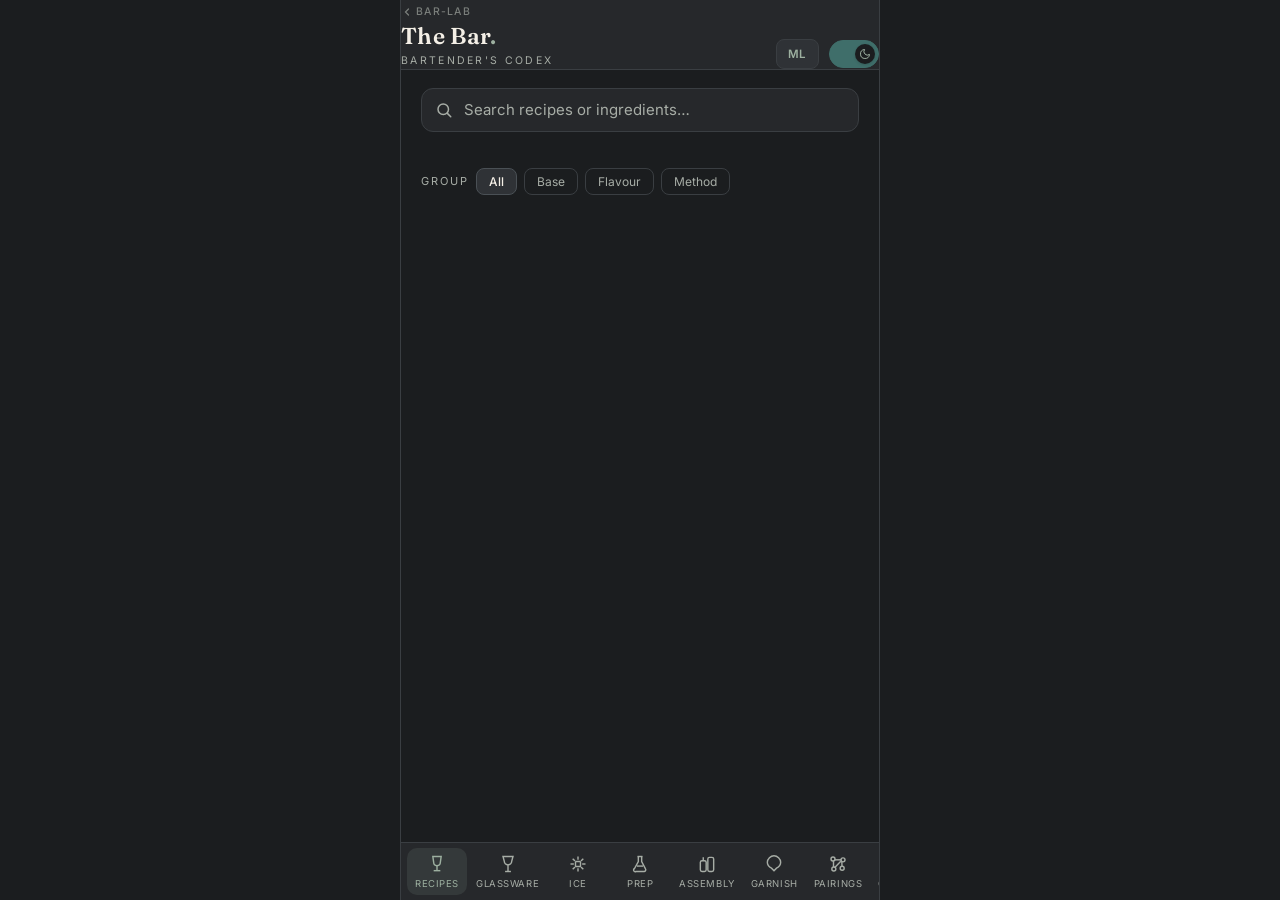
==== commit 372aab05: "ux: add home button to topbar - Add '← Bar-Lab' home link above brand in topbar (links to /)  Co-Aut" ====
--- a/app.html
+++ b/app.html
@@ -32,6 +32,11 @@
 .brand{font-family:var(--serif);font-weight:600;font-size:23px;letter-spacing:.3px;line-height:1}
 .brand .dot{color:var(--accent)}
 .brand-sub{font-size:10.5px;letter-spacing:.22em;text-transform:uppercase;color:var(--muted);margin-top:5px}
+.home-btn{display:inline-flex;align-items:center;gap:3px;font-size:10.5px;font-weight:500;
+  letter-spacing:.12em;text-transform:uppercase;color:var(--muted);text-decoration:none;
+  margin-bottom:5px;opacity:.65;transition:opacity .15s}
+.home-btn:hover{opacity:1}
+.home-btn svg{flex:0 0 auto}
 .topbar-right{display:flex;gap:10px;align-items:center}
 
 /* Unit toggle pill */
@@ -331,6 +336,10 @@
 <div class="app">
   <header class="topbar">
     <div>
+      <a class="home-btn" href="/" aria-label="Back to home">
+        <svg width="12" height="12" viewBox="0 0 24 24" fill="none" stroke="currentColor" stroke-width="2.5" stroke-linecap="round"><polyline points="15 18 9 12 15 6"/></svg>
+        Bar-Lab
+      </a>
       <div class="brand">The Bar<span class="dot">.</span></div>
       <div class="brand-sub">Bartender's codex</div>
     </div>
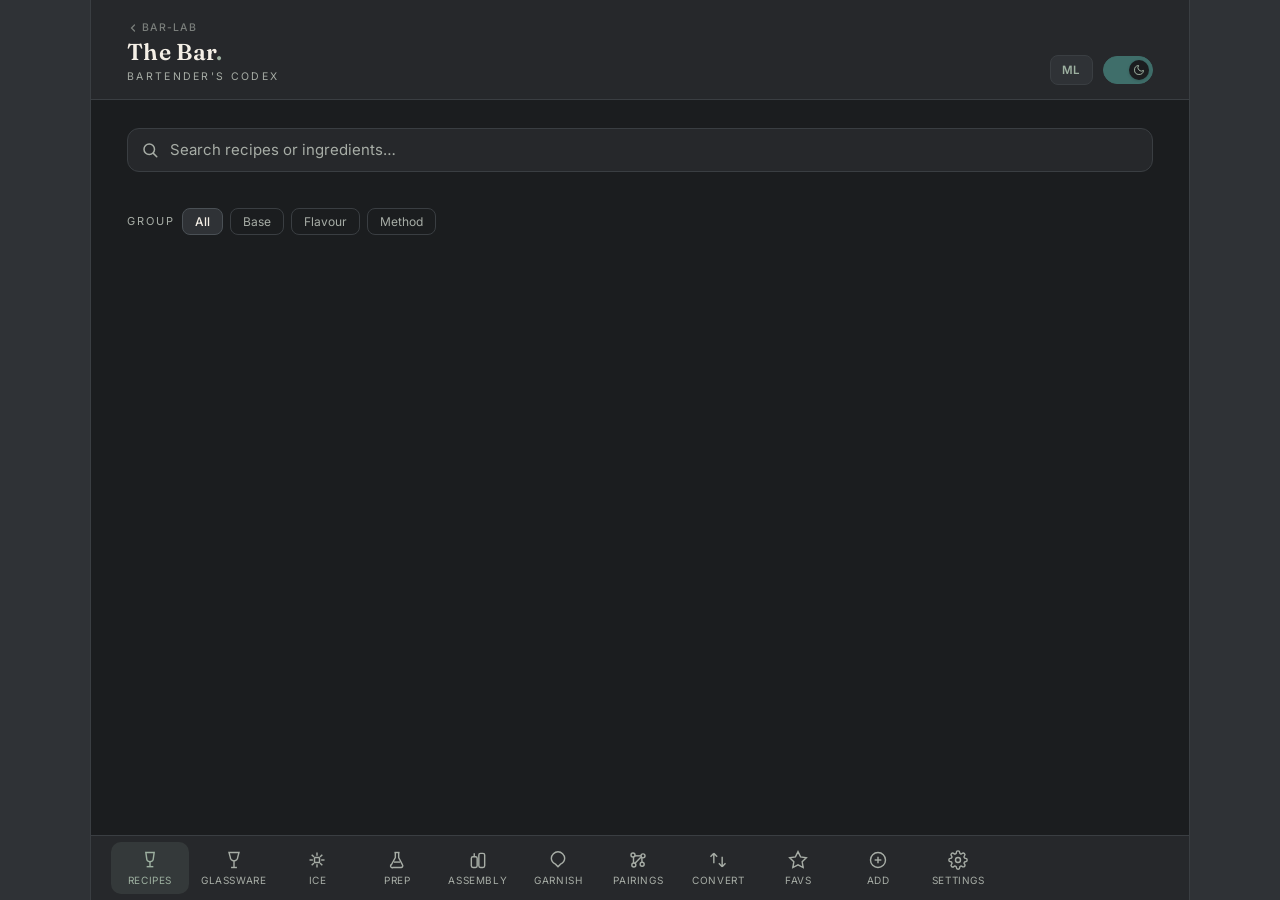
==== commit e392f19e: "responsive: cross-platform layout for tablet and desktop 560px+: remove 480px cap and phone borders," ====
--- a/app.html
+++ b/app.html
@@ -330,6 +330,55 @@
 .nav button svg{width:20px;height:20px;stroke:currentColor;fill:none;stroke-width:1.7}
 .nav button.on{color:var(--accent);background:var(--accent-soft)}
 .nav button:active{transform:scale(.88)}
+
+/* ================================================================
+   RESPONSIVE — tablet & desktop
+   Mobile-first base above is unchanged; these override at wider sizes.
+   ================================================================ */
+
+/* 560 px — remove phone chrome, expand to full width */
+@media(min-width:560px){
+  body{display:block}
+  .app{max-width:none;border-left:none;border-right:none}
+  .topbar{padding:16px 28px 14px}
+  .view{padding:22px 28px calc(72px + env(safe-area-inset-bottom))}
+  /* Remove the negative-margin bleed trick used for mobile edge-to-edge */
+  .chips,.fchips,.ice-selector{margin:0;padding-left:0;padding-right:0}
+  /* Nav: let items wrap instead of scroll */
+  .nav{overflow-x:visible;flex-wrap:wrap;justify-content:flex-start;
+    padding:5px 8px calc(5px + env(safe-area-inset-bottom))}
+  .nav button{min-width:68px}
+}
+
+/* 640 px — two-column grids for card lists */
+@media(min-width:640px){
+  /* Chips wrap naturally at wider widths — no horizontal scroll needed */
+  .chips,.fchips,.ice-selector{overflow-x:visible;flex-wrap:wrap}
+  /* Recipe list: 2-up grid */
+  #list{display:grid;grid-template-columns:repeat(2,1fr);gap:10px}
+  #list .card{margin-bottom:0}
+  /* Glassware: 2-up grid */
+  #glasslist{display:grid;grid-template-columns:repeat(2,1fr);gap:10px}
+  #glasslist .lib-card{margin-bottom:0}
+  /* Garnish: 3 columns (was 2) */
+  .garn-grid{grid-template-columns:repeat(3,1fr)}
+  /* Slightly larger glass art in detail */
+  .d-glassart svg{width:64px;height:92px}
+}
+
+/* 960 px — three columns for recipes, cap + centre the app */
+@media(min-width:960px){
+  body{background:var(--surface-alt)}
+  .app{max-width:1100px;margin:0 auto;
+    border-left:1px solid var(--border);border-right:1px solid var(--border)}
+  .topbar{padding:16px 36px 14px}
+  .view{padding:28px 36px calc(72px + env(safe-area-inset-bottom))}
+  #list{grid-template-columns:repeat(3,1fr)}
+  #glasslist{grid-template-columns:repeat(3,1fr)}
+  .garn-grid{grid-template-columns:repeat(4,1fr)}
+  .nav{padding:6px 20px calc(6px + env(safe-area-inset-bottom))}
+  .nav button{min-width:78px;padding:8px 10px;font-size:10px}
+}
 </style>
 </head>
 <body>
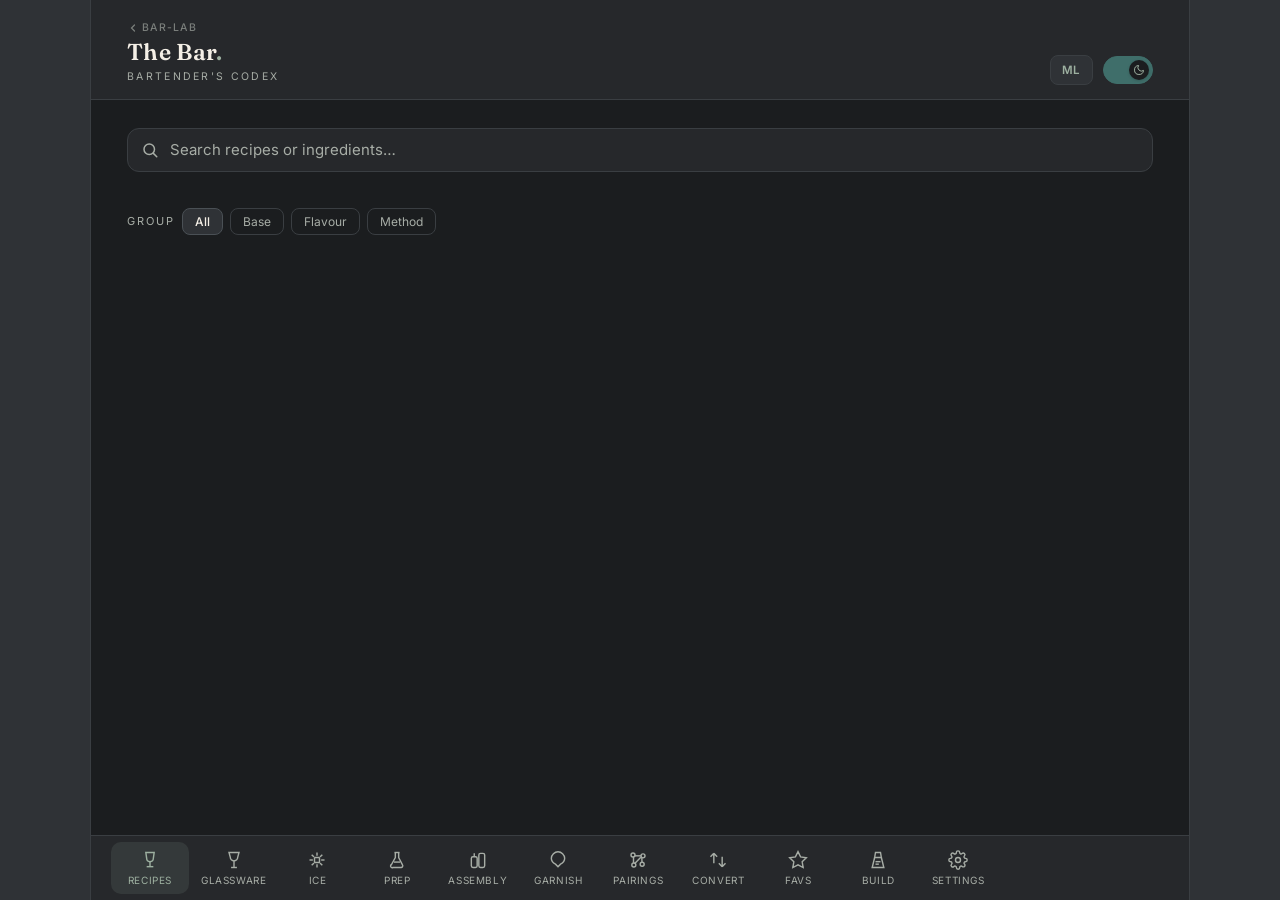
==== commit 3078d629: "feat: Build tab — cocktail builder with live balance + ABV Replaces the Add stub. Full spec from CLA" ====
--- a/app.html
+++ b/app.html
@@ -10,7 +10,7 @@
 <title>The Bar — Cocktail recipes &amp; service</title>
 <link rel="preconnect" href="https://fonts.googleapis.com" />
 <link rel="preconnect" href="https://fonts.gstatic.com" crossorigin />
-<link href="https://fonts.googleapis.com/css2?family=Fraunces:opsz,wght@9..144,400;9..144,500;9..144,600&family=Inter:wght@400;500;600&display=swap" rel="stylesheet" />
+<link href="https://fonts.googleapis.com/css2?family=Fraunces:opsz,wght@9..144,400;9..144,500;9..144,600&family=Inter:wght@400;500;600&family=JetBrains+Mono:wght@400;500&display=swap" rel="stylesheet" />
 <!-- Design tokens (colours, fonts, motion) — edit tokens.css to re-theme -->
 <link rel="stylesheet" href="tokens.css" />
 <style>
@@ -207,44 +207,57 @@
 .lib-card .mr b{color:var(--accent);font-weight:500}
 .lib-card .cap{margin-top:5px;font-size:12px;color:var(--muted)}
 
-/* ── Ice tab (redesigned) ──────────────────────────────── */
-.ice-selector{display:flex;gap:7px;overflow-x:auto;padding:0 0 16px;
-  margin:0 -20px;padding-left:20px;padding-right:20px;scrollbar-width:none}
-.ice-selector::-webkit-scrollbar{display:none}
-.ice-pill{flex:0 0 auto;border:1px solid var(--border);background:transparent;color:var(--muted);
-  font-family:var(--sans);font-size:12.5px;padding:7px 14px;border-radius:999px;
-  cursor:pointer;transition:.2s var(--ease);white-space:nowrap}
-.ice-pill.on{background:var(--accent);border-color:var(--accent);color:var(--bg);font-weight:500}
-.ice-detail-card{background:var(--surface);border:1px solid var(--border);border-radius:20px;overflow:hidden}
-.ice-big-art{background:var(--surface-alt);padding:32px 20px 24px;
-  display:flex;align-items:center;justify-content:center;min-height:180px;
-  border-bottom:1px solid var(--border)}
-.ice-big-art svg{width:100%;max-width:260px;height:auto}
-.ice-detail-body{padding:22px 20px}
-.ice-name{font-family:var(--serif);font-weight:500;font-size:22px;line-height:1.1;margin-bottom:4px}
-.ice-dil-badge{display:inline-flex;align-items:center;gap:6px;margin-bottom:14px}
-.ice-dil-label{font-size:10px;letter-spacing:.2em;text-transform:uppercase;color:var(--muted)}
-.ice-dil-val{font-size:12.5px;font-weight:600;color:var(--accent);
+/* ── Ice guide (Zenith-X card grid) ────────────────────── */
+.ice-grid{display:grid;grid-template-columns:1fr;gap:10px}
+.ice-card{background:var(--surface);border:1px solid var(--border);border-radius:16px;
+  overflow:hidden;cursor:pointer;
+  transition:transform 200ms ease-out,border-color 200ms ease-out}
+.ice-card:hover{transform:translateY(-2px);border-color:var(--border-s)}
+.ice-card.open{border-color:var(--accent-m)}
+.ic-header{display:flex;align-items:center;gap:14px;padding:16px}
+.ic-art{flex:0 0 72px;height:72px;background:var(--surface-alt);border-radius:10px;
+  display:flex;align-items:center;justify-content:center;overflow:hidden;
+  color:var(--accent-m)}
+.ic-art svg{width:60px;height:auto;display:block}
+.ic-info{flex:1;min-width:0}
+.ic-name{font-family:var(--sans);font-weight:600;font-size:15px;color:var(--text);
+  margin-bottom:6px;line-height:1.2}
+.ic-dil{display:inline-flex;align-items:center;gap:6px}
+.ic-dil-label{font-family:var(--mono);font-size:9px;letter-spacing:.12em;
+  text-transform:uppercase;color:var(--muted)}
+.ic-dil-val{font-family:var(--mono);font-size:10px;font-weight:500;
+  letter-spacing:.05em;text-transform:uppercase;color:var(--accent);
   background:var(--accent-soft);border:1px solid var(--accent-m);
-  padding:2px 10px;border-radius:6px}
-.ice-desc{color:var(--muted);font-size:14px;line-height:1.6;margin-bottom:20px;font-family:var(--serif);font-style:italic}
-.ice-section{margin-bottom:18px}
-.ice-section-label{font-size:10px;letter-spacing:.24em;text-transform:uppercase;
-  color:var(--muted);margin-bottom:9px}
-.ice-list{list-style:none;display:flex;flex-direction:column;gap:5px}
-.ice-list li{font-size:14px;color:var(--text);line-height:1.5;
-  display:flex;align-items:flex-start;gap:8px}
-.ice-list li::before{content:"";flex:0 0 5px;height:5px;border-radius:50%;
-  background:var(--accent-m);margin-top:7px}
-.ice-list.avoid li::before{background:var(--danger)}
-.ice-chips-row{display:flex;flex-wrap:wrap;gap:7px}
-.ice-chip-item{font-size:12.5px;padding:5px 12px;border-radius:8px;
-  background:var(--surface-alt);border:1px solid var(--border);color:var(--text)}
-.ice-notes{display:flex;flex-direction:column;gap:9px;margin-top:4px}
-.ice-note-item{font-size:13px;line-height:1.55;color:var(--muted);
-  background:var(--surface-alt);border-radius:10px;padding:10px 13px;
-  border-left:3px solid var(--accent)}
-.ice-note-item b{color:var(--text);font-weight:500}
+  padding:2px 9px;border-radius:9999px}
+.ic-toggle{flex:0 0 28px;height:28px;border-radius:50%;border:1px solid var(--border);
+  background:transparent;color:var(--muted);display:flex;align-items:center;
+  justify-content:center;transition:background 200ms ease-out,color 200ms ease-out;
+  pointer-events:none}
+.ic-toggle svg{width:12px;height:12px;transition:transform 200ms ease-out}
+.ice-card.open .ic-toggle{background:var(--accent);border-color:var(--accent);color:var(--bg)}
+.ice-card.open .ic-toggle svg{transform:rotate(180deg)}
+.ic-desc{font-size:13px;color:var(--muted);line-height:1.55;padding:0 16px 16px}
+.ic-body{display:none;border-top:1px solid var(--border);padding:20px 16px}
+.ice-card.open .ic-body{display:block}
+.ic-section{margin-bottom:20px}
+.ic-section:last-child{margin-bottom:0}
+.ic-section-label{font-family:var(--mono);font-size:9px;font-weight:500;
+  letter-spacing:.15em;text-transform:uppercase;color:var(--muted);margin-bottom:10px}
+.ic-list{list-style:none;display:flex;flex-direction:column;gap:5px}
+.ic-list li{font-size:13.5px;color:var(--text);line-height:1.5;
+  display:flex;align-items:flex-start;gap:9px}
+.ic-list li::before{content:"";flex:0 0 4px;height:4px;border-radius:50%;
+  background:var(--accent-m);margin-top:9px}
+.ic-list.avoid li::before{background:var(--danger)}
+.ic-chips{display:flex;flex-wrap:wrap;gap:6px}
+.ic-chip{font-family:var(--mono);font-size:10px;font-weight:500;
+  letter-spacing:.04em;text-transform:uppercase;padding:4px 10px;
+  border-radius:9999px;background:var(--surface-alt);border:1px solid var(--border);color:var(--muted)}
+.ic-notes{display:flex;flex-direction:column;gap:8px}
+.ic-note{background:var(--surface-alt);border-radius:10px;padding:12px 14px}
+.ic-note-label{font-family:var(--mono);font-size:9px;font-weight:500;
+  letter-spacing:.08em;text-transform:uppercase;color:var(--accent);margin-bottom:4px}
+.ic-note-text{font-size:13px;color:var(--muted);line-height:1.55}
 
 /* ── Techniques (Prep / Assembly) ──────────────────────── */
 .tcat{font-size:10.5px;letter-spacing:.26em;text-transform:uppercase;color:var(--accent);margin:22px 0 12px}
@@ -309,13 +322,86 @@
 .datasrc{margin-top:10px;font-size:12px;color:var(--muted);display:flex;align-items:center;gap:7px}
 .datasrc .pill{width:7px;height:7px;border-radius:50%;background:var(--success);flex:0 0 auto}
 
-/* ── Add view ──────────────────────────────────────────── */
-.add-grid{display:grid;grid-template-columns:1fr 1fr;gap:10px}
-.add-btn{background:var(--surface);border:1px solid var(--border);border-radius:14px;
-  padding:18px 14px;cursor:pointer;text-align:center;transition:.2s var(--ease);color:var(--text)}
-.add-btn:active{transform:scale(.95);background:var(--surface-alt)}
-.add-btn svg{width:24px;height:24px;stroke:var(--accent);fill:none;stroke-width:1.6;display:block;margin:0 auto 8px}
-.add-btn span{font-size:13px}
+/* ── Build tab ─────────────────────────────────────────── */
+.build-section{margin-bottom:18px}
+.build-sec-label{font-family:var(--mono);font-size:9px;font-weight:500;
+  letter-spacing:.15em;text-transform:uppercase;color:var(--muted);margin-bottom:10px}
+.bm-row{display:flex;gap:6px;flex-wrap:wrap}
+.bm-pill{border:1px solid var(--border);background:transparent;color:var(--muted);
+  font-family:var(--mono);font-size:10px;letter-spacing:.05em;text-transform:uppercase;
+  padding:6px 14px;border-radius:9999px;cursor:pointer;transition:.15s ease-out;white-space:nowrap}
+.bm-pill.on{background:var(--accent);border-color:var(--accent);color:var(--bg);font-weight:600}
+.build-tmpl-row{display:flex;gap:8px;align-items:center;flex-wrap:wrap}
+.bt-table-wrap{overflow-x:auto;-webkit-overflow-scrolling:touch}
+.bt-head{display:grid;gap:6px;padding:0 0 8px;border-bottom:1px solid var(--border-s);
+  grid-template-columns:1fr 70px 130px 58px 32px}
+.bt-head span{font-family:var(--mono);font-size:9px;letter-spacing:.12em;
+  text-transform:uppercase;color:var(--muted)}
+.bt-row{display:grid;gap:6px;padding:7px 0;border-bottom:1px solid var(--border);
+  align-items:center;grid-template-columns:1fr 70px 130px 58px 32px;position:relative}
+.bt-name-wrap{position:relative;min-width:0}
+.bt-input,.bt-select{background:var(--surface-alt);border:1px solid var(--border);
+  border-radius:8px;color:var(--text);font-family:var(--sans);font-size:13px;
+  padding:6px 8px;width:100%;box-sizing:border-box;outline:none;
+  transition:border-color .15s ease-out}
+.bt-input:focus,.bt-select:focus{border-color:var(--accent-m)}
+.bt-select{cursor:pointer}
+.bt-del{background:transparent;border:1px solid var(--border);border-radius:8px;
+  color:var(--muted);width:32px;height:34px;cursor:pointer;font-size:17px;line-height:1;
+  display:flex;align-items:center;justify-content:center;flex:0 0 auto;padding:0;
+  transition:.15s ease-out}
+.bt-del:hover{border-color:var(--danger);color:var(--danger)}
+.bt-add-row{margin-top:10px;background:transparent;border:1px dashed var(--border);
+  border-radius:10px;color:var(--muted);font-family:var(--sans);font-size:13px;
+  padding:10px;width:100%;cursor:pointer;transition:.15s ease-out;text-align:center}
+.bt-add-row:hover{border-color:var(--accent-m);color:var(--accent)}
+.bt-btn{background:var(--accent);border:none;border-radius:8px;color:var(--bg);
+  font-family:var(--sans);font-size:13px;font-weight:600;padding:7px 14px;
+  cursor:pointer;white-space:nowrap;transition:.15s ease-out;flex:0 0 auto}
+.bt-btn:hover{opacity:.85}
+.bt-ac{position:absolute;top:calc(100% + 4px);left:0;right:0;z-index:100;
+  background:var(--surface);border:1px solid var(--border-s);border-radius:10px;
+  overflow:hidden;box-shadow:0 8px 24px rgba(0,0,0,.22);display:none}
+.bt-ac.open{display:block}
+.bt-ac-item{padding:9px 12px;cursor:pointer;font-size:13px;color:var(--text);
+  display:flex;align-items:center;justify-content:space-between;gap:8px;
+  transition:background .1s ease-out}
+.bt-ac-item:hover{background:var(--surface-alt)}
+.bt-ac-role{font-family:var(--mono);font-size:9px;letter-spacing:.06em;
+  text-transform:uppercase;color:var(--muted)}
+.build-panel{background:var(--surface);border:1px solid var(--border);
+  border-radius:16px;padding:18px 16px;margin-bottom:12px}
+.build-panel-head{display:flex;align-items:center;justify-content:space-between;margin-bottom:14px}
+.build-panel-title{font-family:var(--sans);font-weight:600;font-size:14px;color:var(--text)}
+.build-panel-badge{font-family:var(--mono);font-size:9px;font-weight:500;
+  letter-spacing:.1em;text-transform:uppercase;padding:3px 9px;border-radius:9999px;
+  background:transparent;border:1px solid var(--border);color:var(--muted)}
+.build-panel-badge.live{color:var(--success);border-color:var(--success)}
+.build-panel-badge.est{color:var(--warning);border-color:var(--warning)}
+.bb-grid{display:grid;grid-template-columns:repeat(5,1fr);gap:6px;margin-bottom:14px}
+.bb-bucket{text-align:center}
+.bb-bar-wrap{height:44px;display:flex;align-items:flex-end;margin-bottom:4px}
+.bb-bar{width:100%;border-radius:4px 4px 0 0;background:var(--accent-soft);
+  border-top:2px solid var(--accent-m);transition:height .3s var(--ease)}
+.bb-label{font-family:var(--mono);font-size:8px;letter-spacing:.06em;
+  text-transform:uppercase;color:var(--muted)}
+.bb-ml{font-size:11px;font-weight:500;color:var(--text);margin-bottom:2px}
+.bb-stat{display:flex;align-items:center;gap:10px;padding:9px 12px;
+  background:var(--surface-alt);border-radius:10px;margin-bottom:7px}
+.bb-stat:last-child{margin-bottom:0}
+.bb-stat-label{font-family:var(--mono);font-size:9px;letter-spacing:.1em;
+  text-transform:uppercase;color:var(--muted);flex:0 0 auto}
+.bb-stat-val{font-family:var(--mono);font-size:15px;font-weight:600;color:var(--text)}
+.bb-stat-range{font-family:var(--mono);font-size:9px;color:var(--muted);margin-left:auto;flex:0 0 auto}
+.bb-stat-sug{font-size:12px;color:var(--muted);margin-top:4px;padding:0 12px 8px}
+.bb-ok{color:var(--success)} .bb-warn{color:var(--warning)} .bb-bad{color:var(--danger)}
+.abv-row{display:flex;align-items:baseline;justify-content:space-between;
+  padding:8px 0;border-bottom:1px solid var(--border)}
+.abv-row:last-child{border-bottom:none}
+.abv-row-label{font-family:var(--mono);font-size:9px;letter-spacing:.1em;
+  text-transform:uppercase;color:var(--muted)}
+.abv-row-val{font-family:var(--mono);font-size:15px;font-weight:600;color:var(--text)}
+.abv-row-val.hi{color:var(--accent)}
 
 /* ── Bottom nav ────────────────────────────────────────── */
 .nav{position:absolute;left:0;right:0;bottom:0;display:flex;overflow-x:auto;
@@ -343,7 +429,7 @@
   .topbar{padding:16px 28px 14px}
   .view{padding:22px 28px calc(72px + env(safe-area-inset-bottom))}
   /* Remove the negative-margin bleed trick used for mobile edge-to-edge */
-  .chips,.fchips,.ice-selector{margin:0;padding-left:0;padding-right:0}
+  .chips,.fchips{margin:0;padding-left:0;padding-right:0}
   /* Nav: let items wrap instead of scroll */
   .nav{overflow-x:visible;flex-wrap:wrap;justify-content:flex-start;
     padding:5px 8px calc(5px + env(safe-area-inset-bottom))}
@@ -353,12 +439,14 @@
 /* 640 px — two-column grids for card lists */
 @media(min-width:640px){
   /* Chips wrap naturally at wider widths — no horizontal scroll needed */
-  .chips,.fchips,.ice-selector{overflow-x:visible;flex-wrap:wrap}
+  .chips,.fchips{overflow-x:visible;flex-wrap:wrap}
   /* Recipe list: 2-up grid */
   #list{display:grid;grid-template-columns:repeat(2,1fr);gap:10px}
   #list .card{margin-bottom:0}
   /* Glassware: 2-up grid */
   #glasslist{display:grid;grid-template-columns:repeat(2,1fr);gap:10px}
+  /* Ice: 2-up grid */
+  .ice-grid{grid-template-columns:repeat(2,1fr)}
   #glasslist .lib-card{margin-bottom:0}
   /* Garnish: 3 columns (was 2) */
   .garn-grid{grid-template-columns:repeat(3,1fr)}
@@ -451,12 +539,11 @@
       <div id="glasslist"></div>
     </section>
 
-    <!-- ICE — swipeable selector + large-format detail card -->
+    <!-- ICE — reference card grid -->
     <section class="view" id="ice">
       <div class="lib-head">Ice</div>
-      <div class="lib-sub">Select a type to see its dilution profile, compatible glassware and service notes.</div>
-      <div class="ice-selector" id="ice-selector"></div>
-      <div id="ice-detail"></div>
+      <div class="lib-sub">Tap any card for dilution profile, glassware and service notes.</div>
+      <div id="ice-grid" class="ice-grid"></div>
     </section>
 
     <!-- PREP -->
@@ -541,15 +628,69 @@
       <div id="favlist"></div>
     </section>
 
-    <!-- ADD -->
-    <section class="view" id="add">
-      <div class="lib-head">Add</div>
-      <div class="lib-sub">Save your own recipes to the collection. (Coming soon — updates via Supabase for now.)</div>
-      <div class="add-grid">
-        <button class="add-btn"><svg viewBox="0 0 24 24"><path d="M7 3h10l-1 7a4 4 0 01-8 0L7 3z"/><line x1="12" y1="14" x2="12" y2="20"/><line x1="8" y1="20" x2="16" y2="20"/></svg><span>Recipe</span></button>
-        <button class="add-btn"><svg viewBox="0 0 24 24"><path d="M6 3h12l-1.5 5.5a4.5 4.5 0 01-9 0L6 3z"/><line x1="12" y1="13" x2="12" y2="21"/><line x1="8.5" y1="21" x2="15.5" y2="21"/></svg><span>Glassware</span></button>
-        <button class="add-btn"><svg viewBox="0 0 24 24"><path d="M9 3h6"/><path d="M10 3v6l-4.6 8.4A2 2 0 007.2 21h9.6a2 2 0 001.8-3.1L14 9V3"/><line x1="8.4" y1="14.5" x2="15.6" y2="14.5"/></svg><span>Technique</span></button>
-        <button class="add-btn"><svg viewBox="0 0 24 24"><circle cx="12" cy="12" r="9"/><line x1="12" y1="8" x2="12" y2="16"/><line x1="8" y1="12" x2="16" y2="12"/></svg><span>More soon</span></button>
+    <!-- BUILD -->
+    <section class="view" id="build">
+      <div class="lib-head">Build</div>
+      <div class="lib-sub">Build a cocktail and see balance, ABV and dilution in real time.</div>
+
+      <!-- Method -->
+      <div class="build-section">
+        <div class="build-sec-label">Method</div>
+        <div class="bm-row">
+          <button class="bm-pill on" data-method="shaken">Shaken</button>
+          <button class="bm-pill" data-method="stirred">Stirred</button>
+          <button class="bm-pill" data-method="built">Built</button>
+          <button class="bm-pill" data-method="thrown">Thrown</button>
+          <button class="bm-pill" data-method="highball">Highball</button>
+        </div>
+      </div>
+
+      <!-- Template picker -->
+      <div class="build-section">
+        <div class="build-sec-label">Template</div>
+        <div class="build-tmpl-row">
+          <select class="bt-select" id="build-tmpl-family" style="flex:1;min-width:140px">
+            <option value="">— Custom —</option>
+            <option value="Sour / Daiquiri">Sour / Daiquiri (2:1:1)</option>
+            <option value="Classic Sour">Classic Sour (2:¾:¾)</option>
+            <option value="Stirred / Manhattan">Stirred / Manhattan (2:1)</option>
+            <option value="Equal Parts">Equal Parts / Negroni (1:1:1)</option>
+            <option value="Highball">Highball (spirit + topper)</option>
+          </select>
+          <input class="bt-input" id="build-tmpl-vol" type="number" min="0" step="5" value="60" style="width:70px" />
+          <span style="font-family:var(--mono);font-size:9px;letter-spacing:.1em;text-transform:uppercase;color:var(--muted);white-space:nowrap">ml spirit</span>
+          <button class="bt-btn" id="build-tmpl-apply">Apply</button>
+        </div>
+      </div>
+
+      <!-- Ingredient table -->
+      <div class="build-section">
+        <div class="build-sec-label">Ingredients</div>
+        <div class="bt-table-wrap">
+          <div class="bt-head">
+            <span>Ingredient</span><span>ml</span><span>Role</span><span>ABV%</span><span></span>
+          </div>
+          <div id="build-rows"></div>
+        </div>
+        <button class="bt-add-row" id="build-add-row">+ Add ingredient</button>
+      </div>
+
+      <!-- Balance panel -->
+      <div class="build-panel">
+        <div class="build-panel-head">
+          <span class="build-panel-title">Balance</span>
+          <span class="build-panel-badge live">Live</span>
+        </div>
+        <div id="build-balance"></div>
+      </div>
+
+      <!-- ABV & Dilution panel -->
+      <div class="build-panel">
+        <div class="build-panel-head">
+          <span class="build-panel-title">ABV &amp; Dilution</span>
+          <span class="build-panel-badge est">Estimate</span>
+        </div>
+        <div id="build-abv"></div>
       </div>
     </section>
 
@@ -607,8 +748,8 @@
     <button data-go="favourites">
       <svg viewBox="0 0 24 24"><polygon points="12 2 15.09 8.26 22 9.27 17 14.14 18.18 21.02 12 17.77 5.82 21.02 7 14.14 2 9.27 8.91 8.26 12 2"/></svg>Favs
     </button>
-    <button data-go="add">
-      <svg viewBox="0 0 24 24"><circle cx="12" cy="12" r="9"/><line x1="12" y1="8" x2="12" y2="16"/><line x1="8" y1="12" x2="16" y2="12"/></svg>Add
+    <button data-go="build">
+      <svg viewBox="0 0 24 24"><path d="M9 3h6l1 6H8L9 3z"/><path d="M8 9l-3 12h14L16 9"/><line x1="9" y1="14" x2="15" y2="14"/><line x1="9" y1="17" x2="13" y2="17"/></svg>Build
     </button>
     <button data-go="settings">
       <svg viewBox="0 0 24 24"><circle cx="12" cy="12" r="3"/><path d="M19.4 15a1.65 1.65 0 00.33 1.82l.06.06a2 2 0 010 2.83 2 2 0 01-2.83 0l-.06-.06a1.65 1.65 0 00-1.82-.33 1.65 1.65 0 00-1 1.51V21a2 2 0 01-4 0v-.09A1.65 1.65 0 009 19.4a1.65 1.65 0 00-1.82.33l-.06.06a2 2 0 01-2.83-2.83l.06-.06A1.65 1.65 0 004.68 15a1.65 1.65 0 00-1.51-1H3a2 2 0 010-4h.09A1.65 1.65 0 004.6 9a1.65 1.65 0 00-.33-1.82l-.06-.06a2 2 0 012.83-2.83l.06.06A1.65 1.65 0 009 4.68a1.65 1.65 0 001-1.51V3a2 2 0 014 0v.09a1.65 1.65 0 001 1.51 1.65 1.65 0 001.82-.33l.06-.06a2 2 0 012.83 2.83l-.06.06A1.65 1.65 0 0019.4 9a1.65 1.65 0 001.51 1H21a2 2 0 010 4h-.09a1.65 1.65 0 00-1.51 1z"/></svg>Settings
@@ -623,6 +764,36 @@
    ============================================================ */
 const SUPABASE_URL = "https://zmflwqfebartfnjrsvpv.supabase.co";
 const SUPABASE_ANON_KEY = "sb_publishable_paTGMPndKkktfbuqxpdLCA_pkPmHkYB";
+
+/* ============================================================
+   BUILD — constants
+   ============================================================ */
+/* ABV defaults by role — used when an ingredient is selected from autocomplete */
+const ABV_DEFAULTS = { spirit:40, fortified:17, liqueur:24, bitters:44 };
+/* Dilution fractions (added volume ÷ pre-dilution volume) */
+const DILUTION_FRAC = { shaken:.28, stirred:.22, built:.10, thrown:.20, highball:.00 };
+/* Balance targets */
+const BALANCE_TARGET = { sweetSour:[0.8,1.2], strongPct:[28,42] };
+/* Ratio families: [spirit parts, sweet parts, sour parts] */
+const RATIO_FAMILIES = {
+  'Sour / Daiquiri':    [2, 1,    1   ],
+  'Classic Sour':       [2, 0.75, 0.75],
+  'Stirred / Manhattan':[2, 1,    0   ],
+  'Equal Parts':        [1, 1,    1   ],
+  'Highball':           [1, 0,    0   ], /* spirit only; topper added separately */
+};
+/* Role → balance bucket mapping */
+const ROLE_BUCKET = {
+  spirit:'strong', fortified:'strong',
+  liqueur:'sweet',  syrup:'sweet',
+  citrus:'sour',
+  bitters:'aromatic', herb:'aromatic', spice:'aromatic',
+  mixer:'water'
+};
+const ROLES        = ['spirit','fortified','liqueur','syrup','citrus','bitters','herb','spice','mixer','other'];
+const ROLE_LABELS  = {spirit:'Spirit',fortified:'Fortified',liqueur:'Liqueur',
+  syrup:'Syrup / Sugar',citrus:'Citrus',bitters:'Bitters',herb:'Herb / Spice',
+  spice:'Spice',mixer:'Mixer',other:'Other'};
 
 /* ============================================================
    FLAVORGRAPH — live pairing service client
@@ -1146,8 +1317,7 @@
    ============================================================ */
 const state={
   recipes:[],glassware:[],filter:"All",ffilter:null,groupBy:"none",q:"",
-  unit:"ml",preciseOz:false,theme:"dark",favs:new Set(),
-  activeIce:"block"
+  unit:"ml",preciseOz:false,theme:"dark",favs:new Set()
 };
 const $=(s,r=document)=>r.querySelector(s);
 const esc=s=>String(s).replace(/[&<>"]/g,c=>({"&":"&amp;","<":"&lt;",">":"&gt;",'"':"&quot;"}[c]));
@@ -1375,58 +1545,60 @@
     </div>`).join("");
 }
 
-/* ── Ice — large-format swipeable detail cards ───────────── */
-function renderIceSelector(){
-  const sel=$("#ice-selector");
-  sel.innerHTML=ICE_DATA.map(ic=>
-    `<button class="ice-pill ${ic.id===state.activeIce?"on":""}" data-ice="${ic.id}">${esc(ic.name)}</button>`
-  ).join("");
-}
-
-function renderIceDetail(){
-  const ic=ICE_DATA.find(x=>x.id===state.activeIce);
-  if(!ic){$("#ice-detail").innerHTML="";return;}
-  const useHtml=ic.useFor.map(u=>`<li>${esc(u)}</li>`).join("");
-  const avoidHtml=ic.avoidFor.map(u=>`<li>${esc(u)}</li>`).join("");
-  const glassHtml=ic.glassware.map(g=>`<span class="ice-chip-item">${esc(g)}</span>`).join("");
-  const drinksHtml=ic.drinks.map(d=>`<span class="ice-chip-item">${esc(d)}</span>`).join("");
-  const notesHtml=ic.notes.map(n=>`<div class="ice-note-item"><b>${esc(n.label)}</b> ${esc(n.text)}</div>`).join("");
-  const svg=ICE_SVG[ic.id]||"";
-  $("#ice-detail").innerHTML=`
-    <div class="ice-detail-card">
-      <div class="ice-big-art">${svg}</div>
-      <div class="ice-detail-body">
-        <div class="ice-name">${esc(ic.name)}</div>
-        <div class="ice-dil-badge">
-          <span class="ice-dil-label">Dilution</span>
-          <span class="ice-dil-val">${esc(ic.dilution)}</span>
+/* ── Ice — Zenith-X card grid ───────────────────────────── */
+const ICE_CHEVRON=`<svg viewBox="0 0 24 24" fill="none" stroke="currentColor" stroke-width="2.2" stroke-linecap="round" stroke-linejoin="round"><polyline points="6 9 12 15 18 9"/></svg>`;
+
+function renderIce(){
+  $("#ice-grid").innerHTML=ICE_DATA.map(ic=>{
+    const svg=ICE_SVG[ic.id]||"";
+    const useHtml=ic.useFor.map(u=>`<li>${esc(u)}</li>`).join("");
+    const avoidHtml=ic.avoidFor.map(u=>`<li>${esc(u)}</li>`).join("");
+    const glassHtml=ic.glassware.map(g=>`<span class="ic-chip">${esc(g)}</span>`).join("");
+    const drinksHtml=ic.drinks.map(d=>`<span class="ic-chip">${esc(d)}</span>`).join("");
+    const notesHtml=ic.notes.map(n=>`
+      <div class="ic-note">
+        <div class="ic-note-label">${esc(n.label)}</div>
+        <div class="ic-note-text">${esc(n.text)}</div>
+      </div>`).join("");
+    return `
+    <div class="ice-card" data-ice="${esc(ic.id)}">
+      <div class="ic-header">
+        <div class="ic-art">${svg}</div>
+        <div class="ic-info">
+          <div class="ic-name">${esc(ic.name)}</div>
+          <div class="ic-dil">
+            <span class="ic-dil-label">Dilution —</span>
+            <span class="ic-dil-val">${esc(ic.dilution)}</span>
+          </div>
         </div>
-        <div class="ice-desc">${esc(ic.description)}</div>
-        <div class="ice-section">
-          <div class="ice-section-label">Use for</div>
-          <ul class="ice-list">${useHtml}</ul>
+        <div class="ic-toggle">${ICE_CHEVRON}</div>
+      </div>
+      <div class="ic-desc">${esc(ic.description)}</div>
+      <div class="ic-body">
+        <div class="ic-section">
+          <div class="ic-section-label">Use for</div>
+          <ul class="ic-list">${useHtml}</ul>
         </div>
-        <div class="ice-section">
-          <div class="ice-section-label">Avoid for</div>
-          <ul class="ice-list avoid">${avoidHtml}</ul>
+        <div class="ic-section">
+          <div class="ic-section-label">Avoid for</div>
+          <ul class="ic-list avoid">${avoidHtml}</ul>
         </div>
-        <div class="ice-section">
-          <div class="ice-section-label">Compatible glassware</div>
-          <div class="ice-chips-row">${glassHtml}</div>
+        <div class="ic-section">
+          <div class="ic-section-label">Glassware</div>
+          <div class="ic-chips">${glassHtml}</div>
         </div>
-        <div class="ice-section">
-          <div class="ice-section-label">Classic drinks</div>
-          <div class="ice-chips-row">${drinksHtml}</div>
+        <div class="ic-section">
+          <div class="ic-section-label">Classic drinks</div>
+          <div class="ic-chips">${drinksHtml}</div>
         </div>
-        <div class="ice-section">
-          <div class="ice-section-label">Service notes</div>
-          <div class="ice-notes">${notesHtml}</div>
+        <div class="ic-section">
+          <div class="ic-section-label">Service notes</div>
+          <div class="ic-notes">${notesHtml}</div>
         </div>
       </div>
     </div>`;
-}
-
-function renderIce(){renderIceSelector();renderIceDetail();}
+  }).join("");
+}
 
 /* ── Prep / Assembly ─────────────────────────────────────── */
 function renderPrep(){
@@ -1547,6 +1719,220 @@
   if($("#unit-toggle-settings")) $("#unit-toggle-settings").classList.toggle("on",u==="oz");
 }
 
+/* ============================================================
+   BUILD TAB — state + helpers
+   ============================================================ */
+let buildMethod = 'shaken';
+let buildRowCount = 0;
+let buildAcTimer = null;
+
+function newRid(){ return 'br'+(++buildRowCount); }
+function abvDefault(role){ return ABV_DEFAULTS[role] ?? 0; }
+
+function getRows(){
+  return Array.from(document.querySelectorAll('.bt-row')).map(r=>({
+    rid:  r.dataset.rid,
+    name: r.querySelector('.bt-name').value,
+    ml:   parseFloat(r.querySelector('.bt-ml').value)||0,
+    role: r.querySelector('.bt-role').value,
+    abv:  parseFloat(r.querySelector('.bt-abv').value)||0
+  }));
+}
+
+function roleSelectHtml(sel){
+  return ROLES.map(r=>
+    `<option value="${r}"${r===sel?' selected':''}>${esc(ROLE_LABELS[r])}</option>`
+  ).join('');
+}
+
+function buildRowHtml(rid, name='', ml=60, role='spirit', abv=40){
+  return `
+  <div class="bt-row" data-rid="${rid}">
+    <div class="bt-name-wrap">
+      <input class="bt-input bt-name" data-rid="${rid}" type="text"
+        placeholder="Ingredient…" autocomplete="off" value="${esc(name)}" />
+      <div class="bt-ac" id="bt-ac-${rid}"></div>
+    </div>
+    <input class="bt-input bt-ml" data-rid="${rid}" type="number" min="0" step="0.5" value="${ml}" />
+    <select class="bt-select bt-role" data-rid="${rid}">${roleSelectHtml(role)}</select>
+    <input class="bt-input bt-abv" data-rid="${rid}" type="number" min="0" max="100" step="0.5" value="${abv}" />
+    <button class="bt-del" data-rid="${rid}" title="Remove">×</button>
+  </div>`;
+}
+
+function addBuildRow(name='', ml=60, role='spirit', abv=null){
+  const rid = newRid();
+  const a = abv !== null ? abv : abvDefault(role);
+  const wrap = document.getElementById('build-rows');
+  if(wrap) wrap.insertAdjacentHTML('beforeend', buildRowHtml(rid, name, ml, role, a));
+  updateBuild();
+}
+
+function deleteBuildRow(rid){
+  const el = document.querySelector(`.bt-row[data-rid="${rid}"]`);
+  if(el) el.remove();
+  updateBuild();
+}
+
+/* ── Autocomplete ─────────────────────────────────────────── */
+async function searchIngredients(term, rid){
+  const ac = document.getElementById('bt-ac-'+rid);
+  if(!ac) return;
+  if(!term||term.length<2){ ac.innerHTML=''; ac.classList.remove('open'); return; }
+  const url = `${SUPABASE_URL}/rest/v1/flavor_nodes?display_name=ilike.*${encodeURIComponent(term)}*&select=display_name,bar_role&limit=8&order=display_name.asc`;
+  try{
+    const res = await fetch(url,{headers:{apikey:SUPABASE_ANON_KEY}});
+    const rows = await res.json();
+    if(!Array.isArray(rows)||!rows.length){ ac.innerHTML=''; ac.classList.remove('open'); return; }
+    ac.innerHTML = rows.map(r=>`<div class="bt-ac-item" data-name="${esc(r.display_name)}" data-role="${esc(r.bar_role||'other')}" data-rid="${rid}"><span>${esc(r.display_name)}</span><span class="bt-ac-role">${esc(r.bar_role||'')}</span></div>`).join('');
+    ac.classList.add('open');
+  }catch(e){ ac.innerHTML=''; ac.classList.remove('open'); }
+}
+
+function selectIngredient(rid, name, role){
+  const row = document.querySelector(`.bt-row[data-rid="${rid}"]`);
+  if(!row) return;
+  row.querySelector('.bt-name').value = name;
+  const validRole = ROLES.includes(role) ? role : 'other';
+  row.querySelector('.bt-role').value = validRole;
+  row.querySelector('.bt-abv').value = abvDefault(validRole);
+  const ac = document.getElementById('bt-ac-'+rid);
+  if(ac){ ac.innerHTML=''; ac.classList.remove('open'); }
+  updateBuild();
+}
+
+function closeAllAc(){
+  document.querySelectorAll('.bt-ac.open').forEach(a=>{ a.innerHTML=''; a.classList.remove('open'); });
+}
+
+/* ── Balance + ABV computations ──────────────────────────── */
+function computeBalance(rows){
+  const b = {strong:0,sweet:0,sour:0,aromatic:0,water:0};
+  rows.forEach(r=>{
+    const bucket = ROLE_BUCKET[r.role];
+    if(bucket) b[bucket] += r.ml;
+  });
+  return b;
+}
+
+function computeAbv(rows, method){
+  const totalMl    = rows.reduce((s,r)=>s+r.ml, 0);
+  const alcoholMl  = rows.reduce((s,r)=>s + r.ml*(r.abv/100), 0);
+  const frac       = DILUTION_FRAC[method] ?? 0;
+  const finalVol   = totalMl * (1+frac);
+  const finalAbv   = finalVol>0 ? alcoholMl/finalVol*100 : 0;
+  return {totalMl, alcoholMl, frac, finalVol, finalAbv};
+}
+
+function renderBalance(rows){
+  const el = document.getElementById('build-balance');
+  if(!el) return;
+  const b = computeBalance(rows);
+  const total = b.strong+b.sweet+b.sour+b.aromatic+b.water;
+  const maxMl = Math.max(...Object.values(b), 0.01);
+  const buckets = [
+    {key:'strong',label:'Strong'},{key:'sweet',label:'Sweet'},
+    {key:'sour',label:'Sour'},{key:'aromatic',label:'Aromatic'},{key:'water',label:'Water'}
+  ];
+  const barsHtml = buckets.map(({key,label})=>{
+    const ml = b[key];
+    const h = Math.max(Math.round((ml/maxMl)*44), ml>0?3:0);
+    return `<div class="bb-bucket">
+      <div class="bb-bar-wrap"><div class="bb-bar" style="height:${h}px"></div></div>
+      <div class="bb-ml">${ml>0?ml.toFixed(ml%1?1:0):''}</div>
+      <div class="bb-label">${label}</div>
+    </div>`;
+  }).join('');
+
+  /* Sweet:Sour */
+  const ss = b.sour>0 ? b.sweet/b.sour : null;
+  const [ssLo,ssHi] = BALANCE_TARGET.sweetSour;
+  let ssCls='', ssSug='No sour component yet';
+  if(ss!==null){
+    if(ss<ssLo){ssCls='bb-bad'; ssSug='Too tart — add more sweet or reduce citrus';}
+    else if(ss>ssHi){ssCls='bb-warn'; ssSug='Leans sweet — add more citrus or reduce sweet';}
+    else{ssCls='bb-ok'; ssSug='Balanced';}
+  }
+  const ssHtml = `<div class="bb-stat">
+    <span class="bb-stat-label">Sweet : Sour</span>
+    <span class="bb-stat-val ${ssCls}">${ss!==null?ss.toFixed(2):'—'}</span>
+    <span class="bb-stat-range">target ${ssLo}–${ssHi}</span>
+  </div>
+  <div class="bb-stat-sug ${ssCls}">${ssSug}</div>`;
+
+  /* Strong % */
+  const [spLo,spHi] = BALANCE_TARGET.strongPct;
+  const spPct = total>0 ? b.strong/total*100 : null;
+  let spCls='', spSug='Add ingredients to see balance';
+  if(spPct!==null){
+    if(spPct<spLo){spCls='bb-bad'; spSug=`Light on spirit at ${spPct.toFixed(0)}% — add more base spirit`;}
+    else if(spPct>spHi){spCls='bb-warn'; spSug=`Spirit-heavy at ${spPct.toFixed(0)}% — consider more sweet or sour`;}
+    else{spCls='bb-ok'; spSug=`Spirit well-balanced at ${spPct.toFixed(0)}%`;}
+  }
+  const spHtml = `<div class="bb-stat">
+    <span class="bb-stat-label">Strong</span>
+    <span class="bb-stat-val ${spCls}">${spPct!==null?spPct.toFixed(0)+'%':'—'}</span>
+    <span class="bb-stat-range">target ${spLo}–${spHi}%</span>
+  </div>
+  <div class="bb-stat-sug ${spCls}">${spSug}</div>`;
+
+  el.innerHTML = `<div class="bb-grid">${barsHtml}</div>${ssHtml}${spHtml}`;
+}
+
+function renderAbv(rows){
+  const el = document.getElementById('build-abv');
+  if(!el) return;
+  const {totalMl, frac, finalVol, finalAbv} = computeAbv(rows, buildMethod);
+  if(totalMl===0){
+    el.innerHTML=`<div style="font-size:13px;color:var(--muted);padding:4px 0">Add ingredients above.</div>`;
+    return;
+  }
+  const dilMl = finalVol-totalMl;
+  el.innerHTML = `
+    <div class="abv-row">
+      <span class="abv-row-label">Pre-dilution volume</span>
+      <span class="abv-row-val">${totalMl.toFixed(0)} ml</span>
+    </div>
+    <div class="abv-row">
+      <span class="abv-row-label">Dilution · ${buildMethod} (${(frac*100).toFixed(0)}%)</span>
+      <span class="abv-row-val">+${dilMl.toFixed(0)} ml</span>
+    </div>
+    <div class="abv-row">
+      <span class="abv-row-label">Final volume</span>
+      <span class="abv-row-val">${finalVol.toFixed(0)} ml</span>
+    </div>
+    <div class="abv-row">
+      <span class="abv-row-label">Estimated ABV</span>
+      <span class="abv-row-val hi">${finalAbv.toFixed(1)}%</span>
+    </div>`;
+}
+
+function updateBuild(){
+  const rows = getRows();
+  renderBalance(rows);
+  renderAbv(rows);
+}
+
+/* ── Template ─────────────────────────────────────────────── */
+function applyBuildTemplate(){
+  const family    = document.getElementById('build-tmpl-family').value;
+  const spiritMl  = parseFloat(document.getElementById('build-tmpl-vol').value)||60;
+  if(!family||!RATIO_FAMILIES[family]) return;
+  const [s,sw,so] = RATIO_FAMILIES[family];
+  const unit      = spiritMl/s;
+  const wrap      = document.getElementById('build-rows');
+  if(wrap) wrap.innerHTML='';
+  if(s>0)  addBuildRow('', spiritMl,                          'spirit',  ABV_DEFAULTS.spirit);
+  if(sw>0) addBuildRow('', parseFloat((unit*sw).toFixed(1)),  'syrup',   0);
+  if(so>0) addBuildRow('', parseFloat((unit*so).toFixed(1)),  'citrus',  0);
+}
+
+/* ── Init ─────────────────────────────────────────────────── */
+function initBuild(){
+  addBuildRow('', 60, 'spirit', ABV_DEFAULTS.spirit);
+  updateBuild();
+}
+
 /* ── Navigation ──────────────────────────────────────────── */
 function go(view){
   document.querySelectorAll(".view").forEach(v=>v.classList.toggle("active",v.id===view));
@@ -1555,6 +1941,7 @@
   );
   if(view==="favourites") renderFavourites();
   if(view==="pairings") fgExplore($("#fg-q")?$("#fg-q").value:"");
+  if(view==="build" && !document.querySelector('.bt-row')) initBuild();
 }
 
 /* ── Events ──────────────────────────────────────────────── */
@@ -1598,15 +1985,56 @@
   if(e.target.id==="precise-oz-settings"){state.preciseOz=!state.preciseOz;syncPreciseOzUI();}
 });
 
-/* Ice selector */
+/* Ice card expand/collapse */
 document.addEventListener("click",e=>{
-  const pill=e.target.closest(".ice-pill");
-  if(!pill) return;
-  state.activeIce=pill.dataset.ice;
-  renderIceSelector();renderIceDetail();
-  /* Scroll new card into view */
-  const det=$("#ice-detail");
-  if(det) det.scrollIntoView({behavior:"smooth",block:"nearest"});
+  const card=e.target.closest(".ice-card");
+  if(!card) return;
+  card.classList.toggle("open");
+});
+
+/* ── Build tab events ──────────────────────────────────── */
+document.addEventListener("click",e=>{
+  /* Method selector */
+  const pill=e.target.closest(".bm-pill");
+  if(pill&&pill.dataset.method){
+    buildMethod=pill.dataset.method;
+    document.querySelectorAll(".bm-pill").forEach(p=>p.classList.toggle("on",p===pill));
+    updateBuild();
+    return;
+  }
+  /* Delete ingredient row */
+  const del=e.target.closest(".bt-del");
+  if(del){ deleteBuildRow(del.dataset.rid); return; }
+  /* Add ingredient row */
+  if(e.target.id==="build-add-row"){ addBuildRow(); return; }
+  /* Apply template */
+  if(e.target.id==="build-tmpl-apply"){ applyBuildTemplate(); return; }
+  /* Autocomplete item select */
+  const acItem=e.target.closest(".bt-ac-item");
+  if(acItem){ selectIngredient(acItem.dataset.rid,acItem.dataset.name,acItem.dataset.role); return; }
+  /* Close autocomplete when clicking outside a name-wrap */
+  if(!e.target.closest(".bt-name-wrap")) closeAllAc();
+});
+
+/* Ingredient name autocomplete (debounced) */
+document.addEventListener("input",e=>{
+  const nameInput=e.target.closest(".bt-name");
+  if(!nameInput) return;
+  clearTimeout(buildAcTimer);
+  const rid=nameInput.dataset.rid, term=nameInput.value;
+  buildAcTimer=setTimeout(()=>searchIngredients(term,rid),250);
+  updateBuild();
+});
+
+/* Role/ml/abv change → update panels; role change → reset ABV default */
+document.addEventListener("change",e=>{
+  if(!e.target.closest(".bt-row")) return;
+  if(e.target.classList.contains("bt-role")){
+    const rid=e.target.dataset.rid;
+    const row=document.querySelector(`.bt-row[data-rid="${rid}"]`);
+    if(row) row.querySelector(".bt-abv").value=abvDefault(e.target.value);
+  }
+  updateBuild();
 });
 
 /* Search */
--- a/tokens.css
+++ b/tokens.css
@@ -67,6 +67,7 @@
 :root {
   --serif: 'Fraunces', Georgia, 'Times New Roman', serif;
   --sans:  'Inter', system-ui, -apple-system, Segoe UI, Roboto, sans-serif;
+  --mono:  'JetBrains Mono', 'Courier New', monospace;
 }
 
 /* ============================================================
